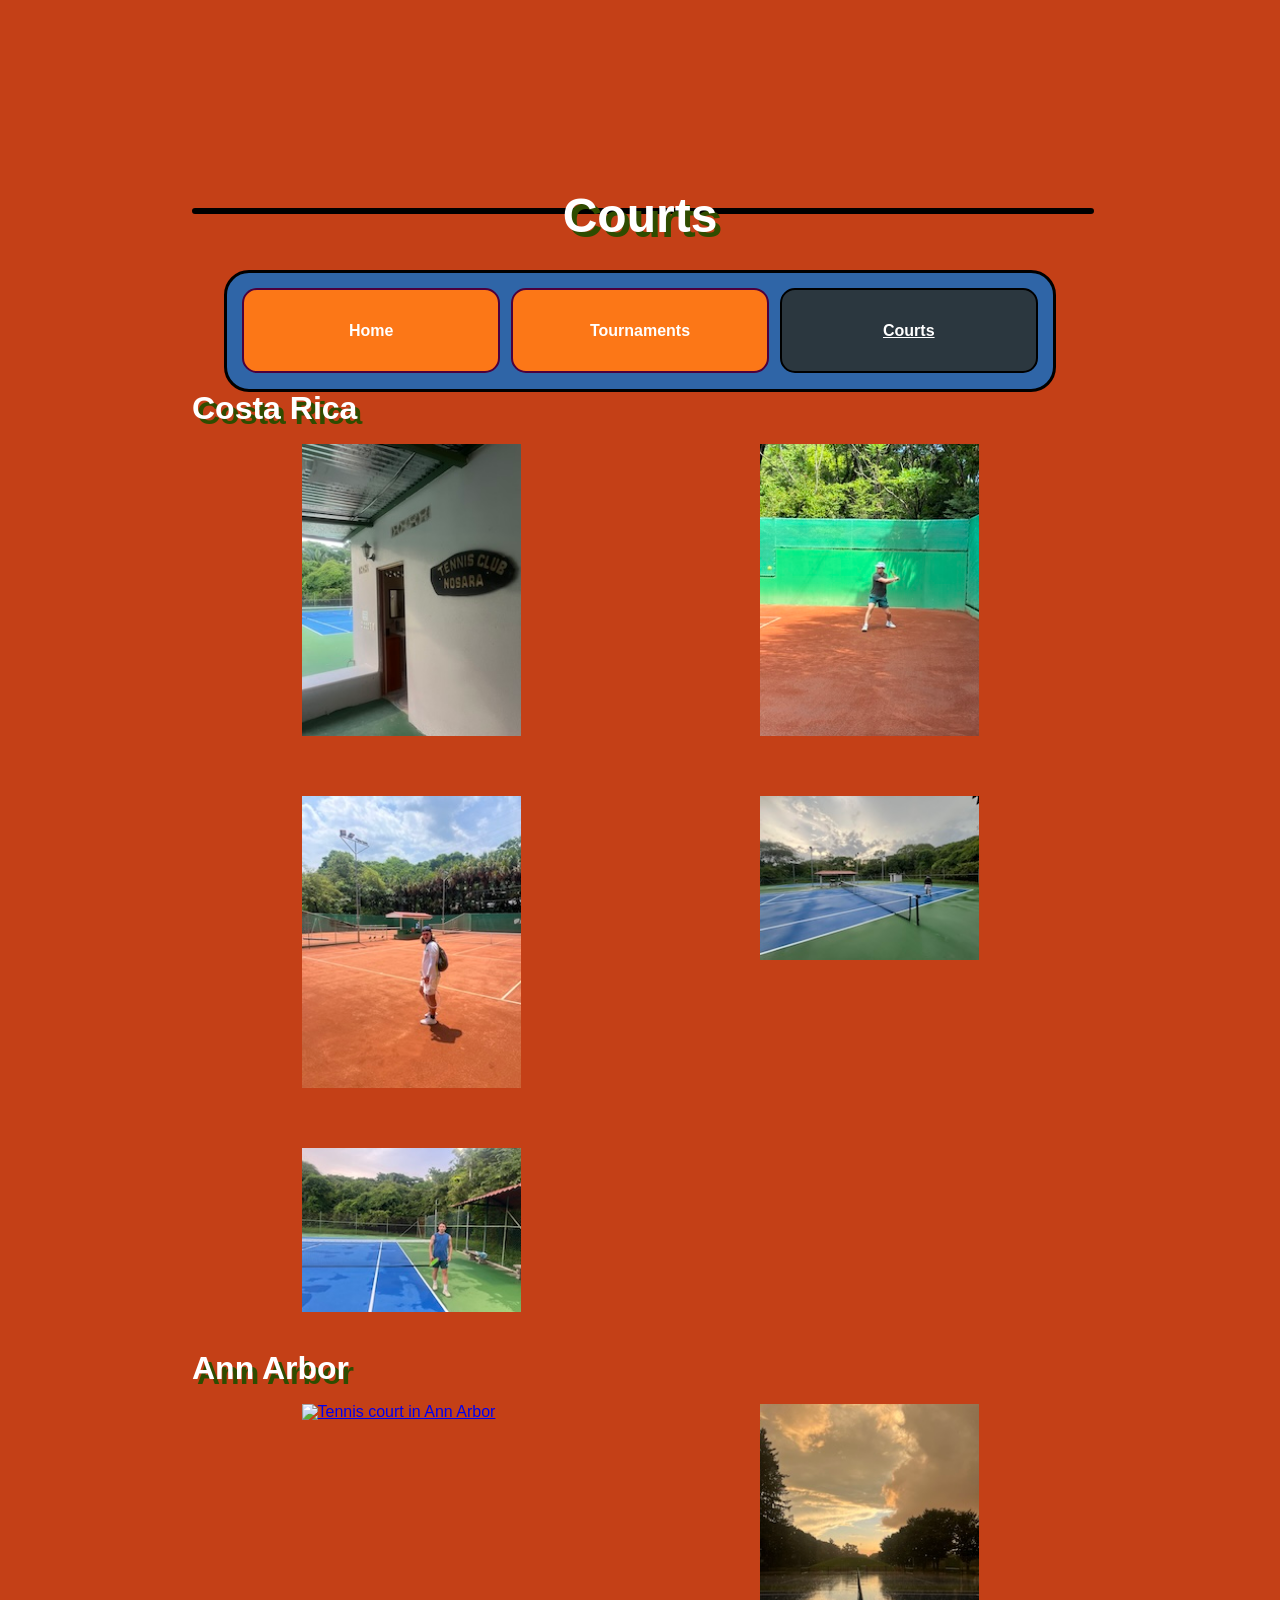
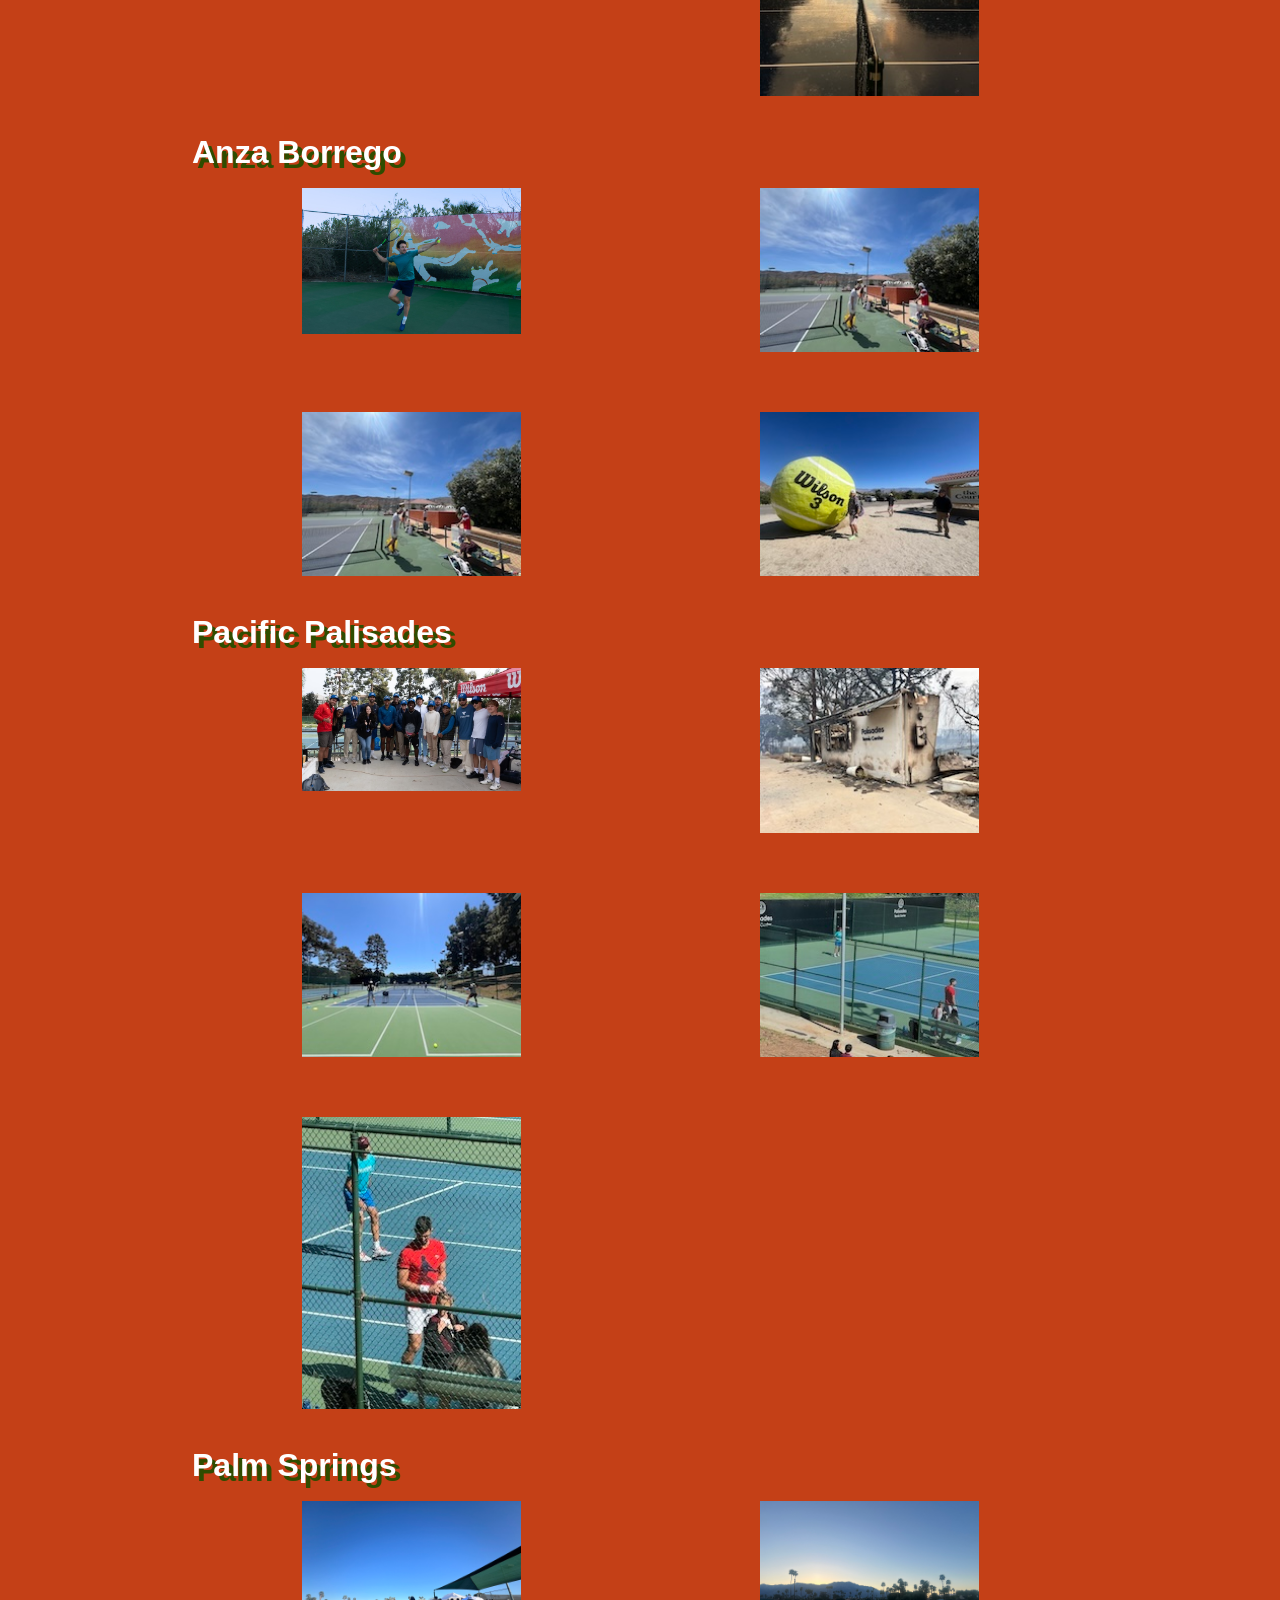
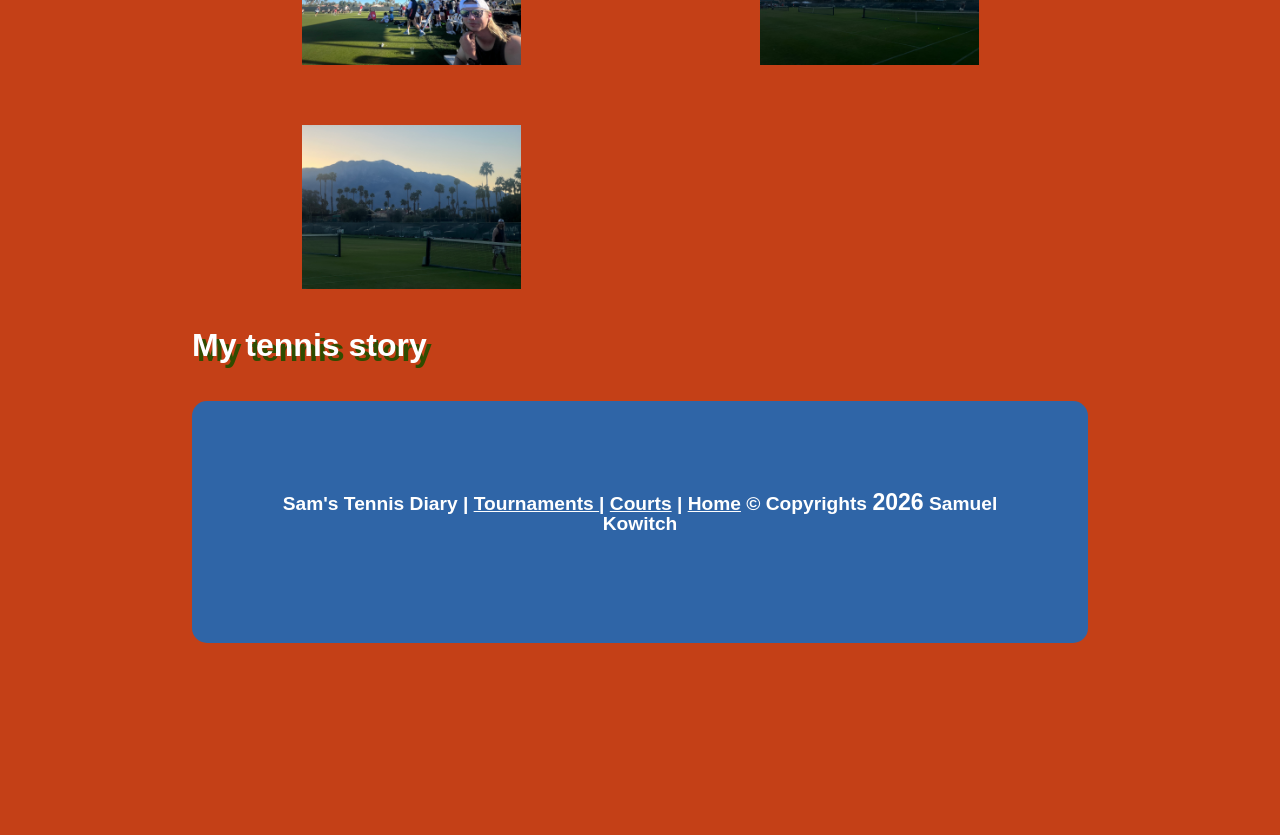
==== courts.html @ c1ef82a8 "Add files via upload" ====
<!DOCTYPE html>
<html lang="en">
<head>
    <meta charset="UTF-8">
    <meta name="viewport" content="width=device-width, initial-scale=1.0">
        <link rel="stylesheet" type="text/css" href="css/html5reset.css">
	<link rel="stylesheet" type="text/css" href="css/styles.css">
<link href="dist/css/lightbox.css" rel="stylesheet" />

    <title>Sam's Tennis Diary</title>
</head>
<body>
    <header>
    <div class="skip"><a href="#main">Skip to Main Content</a></div>
   
  <div class = "header_grid">
    <h1>Courts</h1>

  
  <img class="header_gif" data-stretch="false" data-src="https://images.squarespace-cdn.com/content/v1/692a21d79fd6b8144bcb189f/234c2a77-6567-4271-8ce1-90f4207d6da2/VFP7UQ43JNHTCFL3KNAZKV7DAHSVDDCM.gif" 
  data-image="https://images.squarespace-cdn.com/content/v1/692a21d79fd6b8144bcb189f/234c2a77-6567-4271-8ce1-90f4207d6da2/VFP7UQ43JNHTCFL3KNAZKV7DAHSVDDCM.gif" data-image-dimensions="310x54" data-image-focal-point="0.5,0.5" data-sqsp-image-block-image="" alt="" data-licensed-asset-preview="false" data-load="false" elementtiming="system-image-block" src="https://images.squarespace-cdn.com/content/v1/692a21d79fd6b8144bcb189f/234c2a77-6567-4271-8ce1-90f4207d6da2/VFP7UQ43JNHTCFL3KNAZKV7DAHSVDDCM.gif" >
</div>
        <nav>
            <ul class ="grid">
                <li><a href = "index.html">Home</a></li>
                <li ><a href = "tournaments.html">Tournaments</a></li>
                <li class="active"><a href = "courts.html">Courts</a></li>
            </ul>
        </nav>

    </header>
    <main class="container" id = "main">
    <section>
      <h2>Costa Rica</h2>
    </section>
    <div class="tournament_gallery">
<a href="media/Courts/Costa Rica/nosara tennis club.jpeg" data-lightbox="costa-rica" data-title="The Nosara Tennis Club — a gem in the jungle"><img src="media/Courts/Costa Rica/nosara tennis club.jpeg" alt="Nosara Tennis Club in Costa Rica"></a>
<a href="media/Courts/Costa Rica/clay_backhand.jpeg" data-lightbox="costa-rica" data-title="Ripping a backhand on the clay courts in Costa Rica"><img src="media/Courts/Costa Rica/clay_backhand.jpeg" alt="Player hitting a backhand on clay in Costa Rica"></a>
<a href="media/Courts/Costa Rica/clay _erik.jpeg" data-lightbox="costa-rica" data-title="Erik getting after it on the clay"><img src="media/Courts/Costa Rica/clay _erik.jpeg" alt="Erik playing tennis on clay in Costa Rica"></a>
<a href="media/Courts/Costa Rica/jungle_2.jpeg" data-lightbox="costa-rica" data-title="Tennis surrounded by jungle — doesn't get better than this"><img src="media/Courts/Costa Rica/jungle_2.jpeg" alt="Tennis court surrounded by jungle in Costa Rica"></a>
<a href="media/Courts/Costa Rica/jungle_tennis.jpeg" data-lightbox="costa-rica" data-title="Jungle tennis in full swing"><img src="media/Courts/Costa Rica/jungle_tennis.jpeg" alt="Tennis being played in the Costa Rican jungle"></a>
    </div>
    <section>
      <h2>Ann Arbor</h2>
    </section>
    <div class="tournament_gallery">
<a href="media/Courts/Ann Arbor/IMG_6196.jpeg" data-lightbox="ann-arbor" data-title="Out on the courts in Ann Arbor"><img src="media/Courts/Ann Arbor/IMG_6196.jpeg" alt="Tennis court in Ann Arbor"></a>
<a href="media/Courts/Ann Arbor/IMG_6057.jpeg" data-lightbox="ann-arbor" data-title="Another day on the Ann Arbor courts"><img src="media/Courts/Ann Arbor/IMG_6057.jpeg" alt="Tennis in Ann Arbor"></a>
    </div>
    <section>
      <h2>Anza Borrego</h2>
    </section>
    <div class="tournament_gallery">
<a href="media/Courts/Anza Borrego/The Courts.JPG" data-lightbox="anza-borrego" data-title="The courts at Anza Borrego — desert tennis at its finest"><img src="media/Courts/Anza Borrego/The Courts.JPG" alt="Tennis courts at Anza Borrego"></a>
<a href="media/Courts/Anza Borrego/day_1_hit.jpeg" data-lightbox="anza-borrego" data-title="Day 1 hit at Anza Borrego"><img src="media/Courts/Anza Borrego/day_1_hit.jpeg" alt="Player hitting tennis at Anza Borrego"></a>
<a href="media/Courts/Anza Borrego/hitting.jpeg" data-lightbox="anza-borrego" data-title="Getting some cuts in at Anza Borrego"><img src="media/Courts/Anza Borrego/hitting.jpeg" alt="Players hitting tennis at Anza Borrego"></a>
<a href="media/Courts/Anza Borrego/IMG_4808.jpeg" data-lightbox="anza-borrego" data-title="Taking in the desert scenery at Anza Borrego"><img src="media/Courts/Anza Borrego/IMG_4808.jpeg" alt="Tennis at Anza Borrego desert"></a>
    </div>
    <section>
      <h2>Pacific Palisades</h2>
    </section>
    <div class="tournament_gallery">
<a href="media/Courts/Palisades/DSC02171.jpeg" data-lightbox="palisades" data-title="The Palisades courts — a local favorite"><img src="media/Courts/Palisades/DSC02171.jpeg" alt="Tennis courts at Pacific Palisades"></a>
<a href="media/Courts/Palisades/IMG_1606.jpeg" data-lightbox="palisades" data-title="A beautiful day out at the Palisades"><img src="media/Courts/Palisades/IMG_1606.jpeg" alt="Tennis at Pacific Palisades"></a>
<a href="media/Courts/Palisades/pali_pickle.jpeg" data-lightbox="palisades" data-title="Pickleball at the Palisades — don't tell the tennis purists"><img src="media/Courts/Palisades/pali_pickle.jpeg" alt="Pickleball at Pacific Palisades"></a>
<a href="media/Courts/Palisades/Novak_practice.jpeg" data-lightbox="palisades" data-title="Novak drilling some balls in practice at the Palisades"><img src="media/Courts/Palisades/Novak_practice.jpeg" alt="Novak practicing tennis at Pacific Palisades"></a>
<a href="media/Courts/Palisades/coach_novak.jpeg" data-lightbox="palisades" data-title="Coach Novak putting us through our paces"><img src="media/Courts/Palisades/coach_novak.jpeg" alt="Coach Novak at Pacific Palisades tennis courts"></a>
    </div>
    <section>
      <h2>Palm Springs</h2>
    </section>
    <div class="tournament_gallery">
<a href="media/Courts/Palm Springs/erik_at_tourney.jpeg" data-lightbox="palm-springs" data-title="Erik competing at a tournament in Palm Springs"><img src="media/Courts/Palm Springs/erik_at_tourney.jpeg" alt="Erik at a tennis tournament in Palm Springs"></a>
<a href="media/Courts/Palm Springs/lvbl_At_dusk.jpeg" data-lightbox="palm-springs" data-title="LVBL courts at dusk — golden hour tennis"><img src="media/Courts/Palm Springs/lvbl_At_dusk.jpeg" alt="LVBL tennis courts at dusk in Palm Springs"></a>
<a href="media/Courts/Palm Springs/at_dusk_2.jpeg" data-lightbox="palm-springs" data-title="Another gorgeous dusk shot at the Palm Springs courts"><img src="media/Courts/Palm Springs/at_dusk_2.jpeg" alt="Tennis courts at dusk in Palm Springs"></a>
    </div>
    <section>
      <h2 >My tennis story </h2>

      <!-- <ul class ="grid-why-resource">
        <li>        <img class="site-logo" src="Homepage/IMG_4631.jpeg" alt="Me and my best friend Grigor Dimitrov.">
 Stop searching endlessly—quickly access the resources you need for resumes, interviews, networking, mentorship, and more.</li>
        <li><span>Student-Focused Navigation:</span> Browse by topic or question. Key areas are highlighted so you can get moving right away.</li>
        <li><span>Guidance Backed by Experts:</span> All resources are recommended and reviewed by the UMSI Career Development Office, so you can trust the advice and materials you find here.</li>
        <li><span>Always Accessible:</span> Visit the site anytime, from any device. We’re committed to meeting the accessibility needs of all students.</li>
        <li><span>Support, UMSI Excellence:</span> We benchmark against top peer institutions and integrate UMSI’s unique support, showcasing our commitment to your success.</li>
      </ul>
    </section>
        <section>
      <h2>Start Here</h2>
      <div>
        <img src="images/UMSI_CampusFall_UMSIBackpack_02.jpg" alt="A student wears a UMSI backpack in fall on the drag.">
            <ul class ="grid">
            <li><a href="resume.html">Resumes</a></li>
            <li><a href="networking.html">Networking & Connections</a></li>
            <li><a href="resume.html">Career Exploration</a></li>
            <li><a href="portfolios.html">Talk to a Career Coach</a></li> 
        </ul> -->
       

      <!-- </div>
      <div>
        <h3>Most Popular Resources</h3>
        <ul class = "most-popular">
          <li><a href="https://docs.google.com/document/d/1_1GfDJyVGIgE82MZjVhuWT_aB_2Hcj1NN62FUCXoR_o/edit?tab=t.0" target="_blank">UMSI Resume Guide</a></li>
          <li><a href="https://umich.instructure.com/courses/137916/pages/attend-an-event" target="_blank">Attend a Career Event</a></li>
          <li><a href="https://docs.google.com/document/d/18HMt79BU8ovGf9z7_P7No5tuwUS6qHNW5u0sgrepLtE/edit?tab=t.0" target="_blank">Networking Tips</a></li>
          <li><a href="https://docs.google.com/presentation/d/15n-XqsFEntdbkZz89K-ohf7Or1NnCt5CQNDG-6fh2a0/edit?usp=sharing" target="_blank">Interview Preparation</a></li>
          <li><a href="https://si-umich.12twenty.com/Login" target="_blank">Career Link: UMSI’s Exclusive Career Portal</a></li>
        </ul>
      </div>
    </section>
    <section>
      <h2>Connect with the UMSI Career Development Office</h2>
      <p>
        The UMSI Career Development Office (CDO) offers personalized support through appointments, events, and resource guides. <a href="https://umich.instructure.com/courses/137916" target="_blank">Visit the CDO website</a> or <a href="https://www.si.umich.edu/about-umsi/getting-umsi" target="_blank">find us on campus</a> to learn more, schedule a coaching session, or just say hello.
      </p>
    </section> -->
       
        <!-- Content taken & modified from UMGPT with the prompt, "Write me a webpage of intro content to help meet the following requirements - this is for the home page": and then pasted in the client objectives & project requirements"
        UMGPT. (2025). UMGPT ( GPT-4.1 August 25th version) [Large language model]. -->
    </main>
    <footer>
        <p> Sam's Tennis Diary | <a href="tournaments.html">Tournaments </a> | <a href="courts.html">Courts</a> | <a href="index.html">Home</a> © Copyrights <span id="year"></span>  Samuel Kowitch </p>
        </footer>
        <!-- This code below for the dynamic footer was copie from codexworld: https://www.codexworld.com/how-to/get-current-year-to-display-dynamic-year-in-copyright-using-javascript/ -->
        <script>
document.getElementById("year").innerHTML = new Date().getFullYear();
</script>
<script src="dist/js/lightbox-plus-jquery.js"></script>
</body>
</html>
---- css/styles.css ----
@import url('https://fonts.googleapis.com/css2?family=Atkinson+Hyperlegible:ital,wght@0,400;0,700;1,400;1,700&display=swap');
/* links in the navigation are in the hover or focus state. Code taken from HW 3*/ */
nav a:hover, nav a:focus {border-style: dotted; border-width: 2px; border-color: #800000;}

/*Write selector/rule property to position the default position for the skip class element. Code taken from HW 3*/
.skip a {position: absolute; top: -1000px;}


/*Write selector/rule property to position the skip class element when it is in focus. Code taken from HW 3*/
.skip a:focus {position: absolute; top: 25px; border-style: dashed; border-width: 5px; border-color: #2F65A7; background-color: #FFCB05;}

.header_gif {
    width: 100%;
    height: auto;
    border-radius: 25px;
        grid-row: 1/2;
            grid-column: 1/-1;              


}
.header_grid {
    display: grid;
    grid-template-columns: 1fr;
    align-items: center;
    text-align: center;
}

/* Defining ul grid. Template borrowed from HW 3 */
.grid{

	  /*General Styline*/
      display: grid;
    grid-template-columns: repeat(1, 1fr);
	  background-color: #00700f;
	  padding: 10px;
	  width:90%;
	  height: auto;
	  text-align: center;
	  font-size: 1em;
	  border: 3px solid black;
	  border-radius: 25px;
	  margin: 0 auto;
      align-items: center;

}
body {
  font-family: "Unbounded", sans-serif;
  font-weight: 400;
  font-style: normal;
    background-color: #c44017;
    margin: 20%;
    padding: 10px;
    gap: 10%;
}

img{
    display: block;
    width: 80%;
  height: auto;
  margin: 0 auto;
  margin-bottom: 20px;
}
header img {
    width: 65%;
    height: auto;
    border: 3px solid black;
}
.grid li {
    /* display: block; */
    padding: 10%;
    border: 2px solid rgb(76, 0, 61);
    border-radius: 15px;
    background-color: #fc7717;
    margin: 2%;
        /* align-self: stretch; */
        display: flex;
    align-items: center;
    justify-content: center;
    height: 3vh;

    /* place-items: center; */

}
.grid li a {
    color: #ffffff;
    text-decoration: none;
    font-weight: bold;
    align-self: center;
}
.grid li a:hover {
        color: #024513;
    text-decoration: underline;
}
h3 {
    color: #ffffff;
    text-shadow: 2px 2px #2f4c00;
    font-size: 1.5em;
    margin-bottom: 15px;
}
h2 {
    color: #ffffff;
    text-shadow: 5px 5px #2f4c00;
    font-size: 2em;
    margin-bottom: 20px;
}
h1 {
    color: #ffffff;
    text-shadow: 5px 5px #2f4c00;
    font-size: 3em;
    margin-bottom: 30px;
    text-align: center;
    grid-row: 1/2;
    grid-column: 1/-1;
    z-index: 1;
}
.grid-why-resource {
    display: grid;
    grid-template-columns: auto auto auto;
    gap: 20px;
}
.grid-why-resource li{
    list-style: none;
    color: #00274C;
    font-size: 1.2em;
    margin-bottom: 20px;
    font-weight: bold;
}
.grid-why-resource li:nth-child(odd) {
    grid-column: 2/-1
}
.grid-why-resource li:nth-child(even) {
    grid-column: 1/span 2
}
.tournament_gallery {
    display: grid;
    grid-template-columns: repeat(2, 1fr);
    gap: 20px;
}

/* .most-popular {
 list-style: none;
    gap: 20px;
     color: #00274C;
    font-size: 1.2em;
    margin-bottom: 20px;
    line-height: 1.5; */
/* } */
/* .resume-faq{
    list-style: none;
    gap: 20px;
     color: #00274C;
    font-size: 1.2em;
    margin-bottom: 20px;
    line-height: 1.5;} */
/* .start-here-grid {
    display: grid;
    grid-template-columns: 1fr 1fr;
    gap: 20px;
    align-items: center;
} */
p {
    color: #ffffff;
    font-size: 1.2em;
    margin-bottom: 20px;
}
footer {
    text-align: center;
    padding: 10%;
    background-color: #2F65A7;
    color: #ffffff;
    margin-top: 40px;
        border-radius: 15px;

}
footer a, footer p {
    color: #ffffff;
    list-style: none;

    font-weight: bold;
}

.grid .active {
    background-color: #2b373f;
    color: #ffffff;
    border: 2px solid black;
    border-radius: 15px;
    text-decoration: underline;
 }

 span {
    color: #00274C;
    font-weight: bold;
    font-size: 1.2em;
}

#year {
    color: #ffffff;
    font-weight: bold;
    font-size: 1.2em;
}

@media screen and (min-width: 768px) {
    .grid{

	  /*General Styline*/
      display: grid;
    grid-template-columns: repeat(3, 1fr);
	  background-color: #2F65A7;
	  padding: 10px;
	  width:90%;
	  height: auto;
	  text-align: center;
	  font-size: 1em;
	  border: 3px solid black;
	  border-radius: 25px;
	  margin: 0 auto;
      align-items: center;

}
header img {
    width: 25%;
    height: auto;
    /* border: 3px solid black; */
}
img{
    display: block;
    width: 50%;
  height: auto;
  margin: 0 auto;
  margin-bottom: 40px;}
body {
  font-family: "Unbounded", sans-serif;
  font-weight: 400;
  font-style: normal;
    background-color: #c44017;
    margin: 5%;
    padding: 10%;
    gap: 10%;
}
/* .most-popular {
    display: grid;
    grid-template-columns: repeat(3
    , 1fr);
 list-style: none;
    gap: 20px;
     color: #00274C;
    font-size: 1.2em;
    margin-bottom: 20px;
    line-height: 1.5;

    } */
}
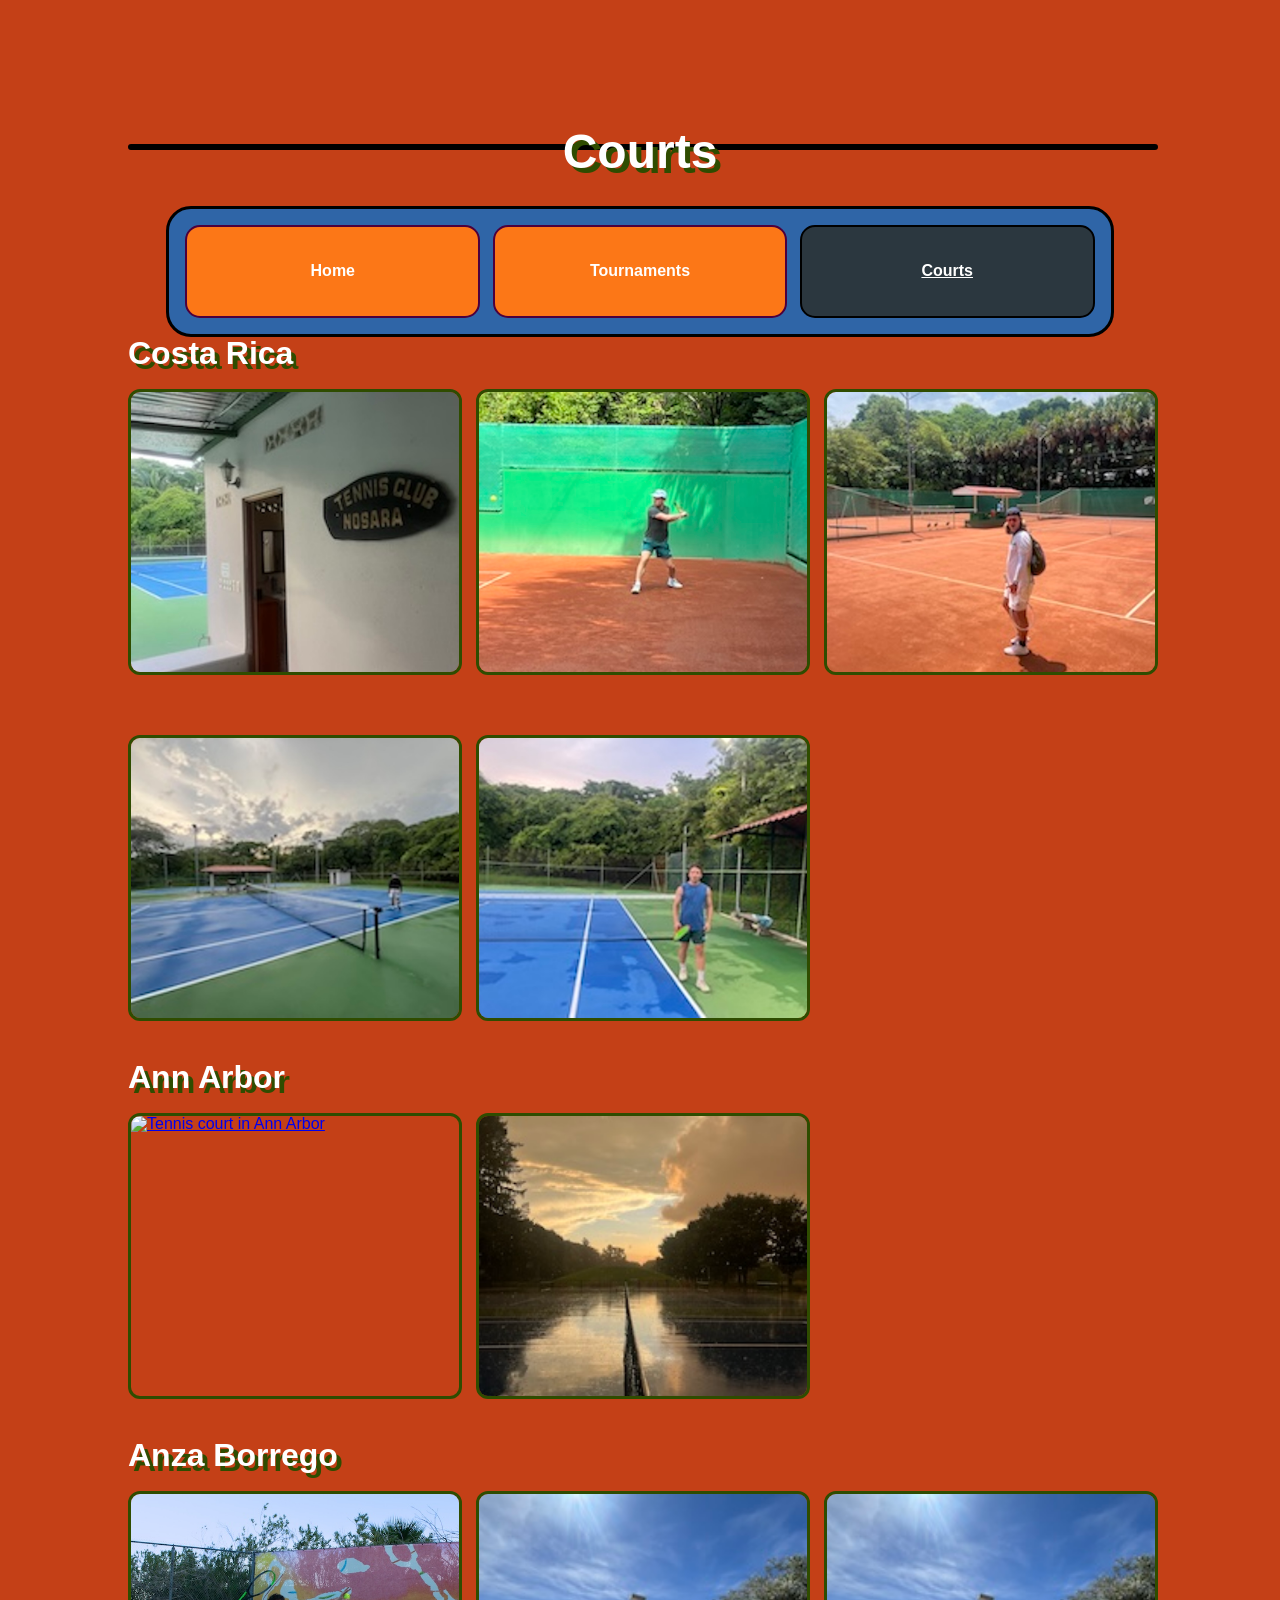
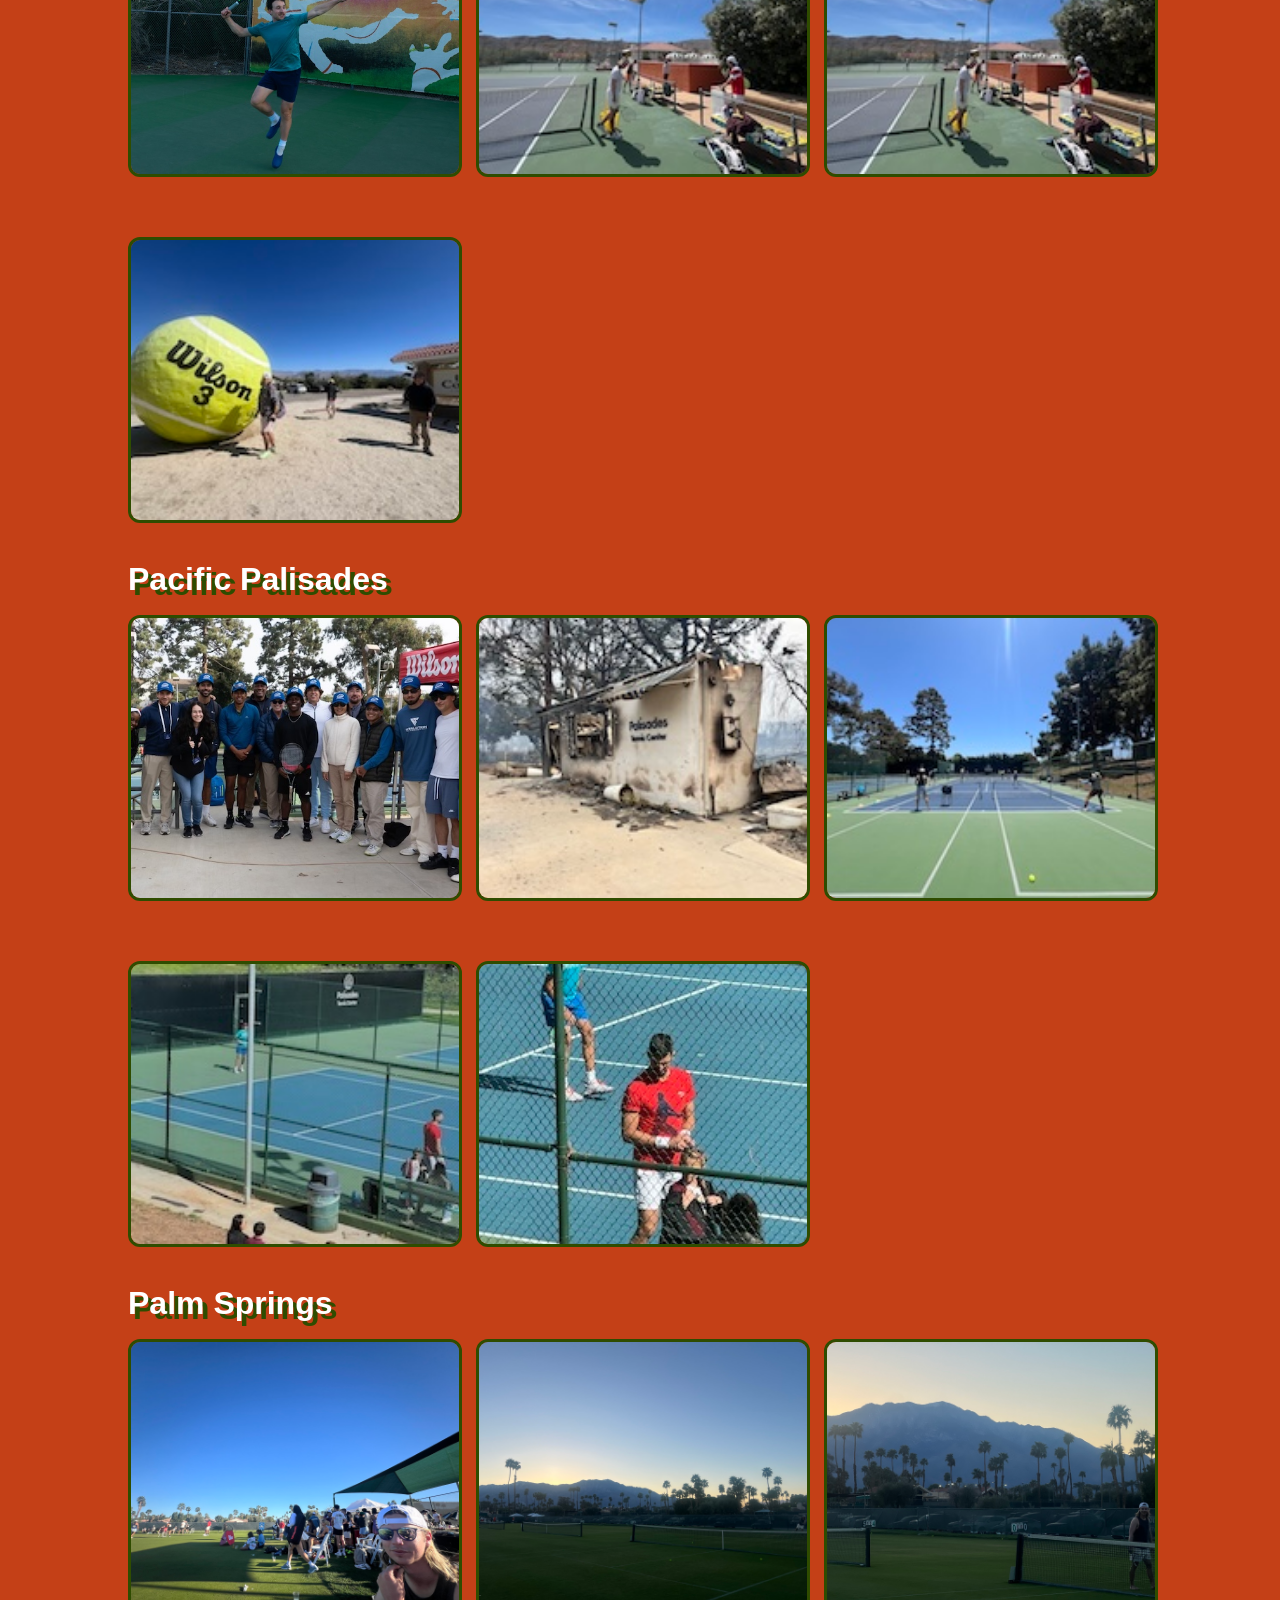
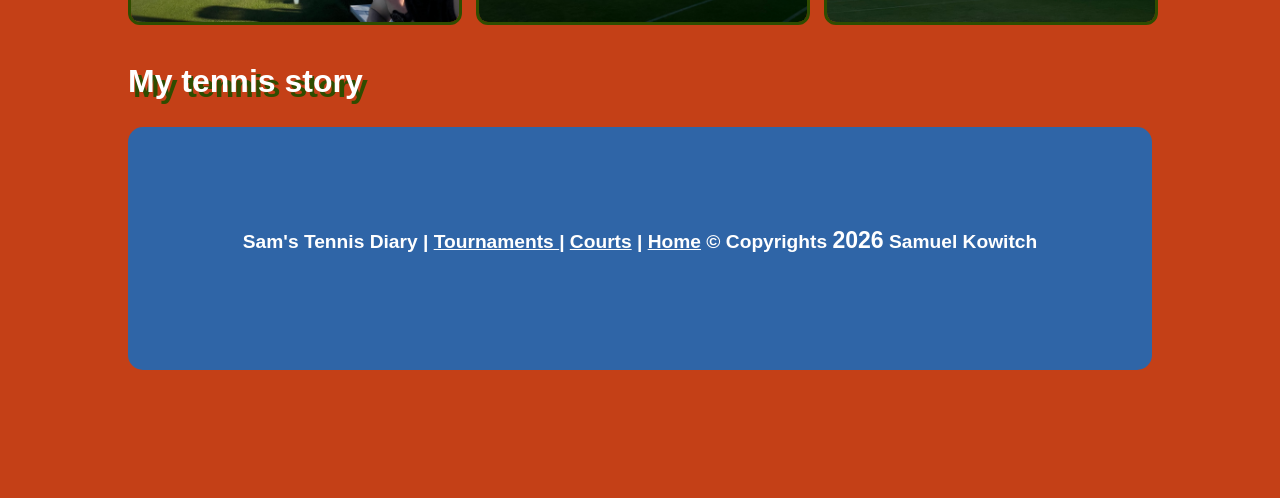
==== commit 6a20190d: "Add files via upload" ====
--- a/courts.html
+++ b/courts.html
@@ -128,5 +128,6 @@
 document.getElementById("year").innerHTML = new Date().getFullYear();
 </script>
 <script src="dist/js/lightbox-plus-jquery.js"></script>
+<script src="js/reduced-motion.js"></script>
 </body>
 </html>
--- a/css/styles.css
+++ b/css/styles.css
@@ -1,22 +1,74 @@
 @import url('https://fonts.googleapis.com/css2?family=Atkinson+Hyperlegible:ital,wght@0,400;0,700;1,400;1,700&display=swap');
-/* links in the navigation are in the hover or focus state. Code taken from HW 3*/ */
-nav a:hover, nav a:focus {border-style: dotted; border-width: 2px; border-color: #800000;}
-
-/*Write selector/rule property to position the default position for the skip class element. Code taken from HW 3*/
-.skip a {position: absolute; top: -1000px;}
-
-
-/*Write selector/rule property to position the skip class element when it is in focus. Code taken from HW 3*/
-.skip a:focus {position: absolute; top: 25px; border-style: dashed; border-width: 5px; border-color: #2F65A7; background-color: #FFCB05;}
+
+/* ── Skip link ── */
+/* Code taken from HW 3 */
+.skip a { position: absolute; top: -1000px; }
+.skip a:focus {
+    position: absolute;
+    top: 25px;
+    border-style: dashed;
+    border-width: 5px;
+    border-color: #2F65A7;
+    background-color: #FFCB05;
+}
+
+/* ── Base styles (smallest screens, < 402px) ── */
+body {
+    font-family: "Atkinson Hyperlegible", sans-serif;
+    font-weight: 400;
+    font-style: normal;
+    background-color: #c44017;
+    margin: 3%;
+    padding: 4%;
+}
+
+h1 {
+    color: #ffffff;
+    text-shadow: 3px 3px #2f4c00;
+    font-size: 2em;
+    margin-bottom: 20px;
+    text-align: center;
+    grid-row: 1/2;
+    grid-column: 1/-1;
+    z-index: 1;
+}
+h2 {
+    color: #ffffff;
+    text-shadow: 3px 3px #2f4c00;
+    font-size: 1.4em;
+    margin-bottom: 15px;
+}
+h3 {
+    color: #ffffff;
+    text-shadow: 2px 2px #2f4c00;
+    font-size: 1.1em;
+    margin-bottom: 12px;
+}
+p {
+    color: #ffffff;
+    font-size: 1em;
+    margin-bottom: 15px;
+}
+
+img {
+    display: block;
+    width: 95%;
+    height: auto;
+    margin: 0 auto;
+    margin-bottom: 15px;
+}
+header img {
+    width: 85%;
+    height: auto;
+    border: 3px solid black;
+}
 
 .header_gif {
     width: 100%;
     height: auto;
     border-radius: 25px;
-        grid-row: 1/2;
-            grid-column: 1/-1;              
-
-
+    grid-row: 1/2;
+    grid-column: 1/-1;
 }
 .header_grid {
     display: grid;
@@ -25,61 +77,31 @@
     text-align: center;
 }
 
-/* Defining ul grid. Template borrowed from HW 3 */
-.grid{
-
-	  /*General Styline*/
-      display: grid;
+/* Nav */
+.grid {
+    display: grid;
     grid-template-columns: repeat(1, 1fr);
-	  background-color: #00700f;
-	  padding: 10px;
-	  width:90%;
-	  height: auto;
-	  text-align: center;
-	  font-size: 1em;
-	  border: 3px solid black;
-	  border-radius: 25px;
-	  margin: 0 auto;
-      align-items: center;
-
-}
-body {
-  font-family: "Unbounded", sans-serif;
-  font-weight: 400;
-  font-style: normal;
-    background-color: #c44017;
-    margin: 20%;
+    background-color: #00700f;
     padding: 10px;
-    gap: 10%;
-}
-
-img{
-    display: block;
-    width: 80%;
-  height: auto;
-  margin: 0 auto;
-  margin-bottom: 20px;
-}
-header img {
-    width: 65%;
-    height: auto;
+    width: 100%;
+    height: auto;
+    text-align: center;
+    font-size: 0.9em;
     border: 3px solid black;
+    border-radius: 25px;
+    margin: 0 auto;
+    align-items: center;
 }
 .grid li {
-    /* display: block; */
-    padding: 10%;
+    padding: 5%;
     border: 2px solid rgb(76, 0, 61);
     border-radius: 15px;
     background-color: #fc7717;
     margin: 2%;
-        /* align-self: stretch; */
-        display: flex;
+    display: flex;
     align-items: center;
     justify-content: center;
-    height: 3vh;
-
-    /* place-items: center; */
-
+    height: auto;
 }
 .grid li a {
     color: #ffffff;
@@ -87,166 +109,133 @@
     font-weight: bold;
     align-self: center;
 }
-.grid li a:hover {
-        color: #024513;
-    text-decoration: underline;
-}
-h3 {
-    color: #ffffff;
-    text-shadow: 2px 2px #2f4c00;
-    font-size: 1.5em;
-    margin-bottom: 15px;
-}
-h2 {
-    color: #ffffff;
-    text-shadow: 5px 5px #2f4c00;
-    font-size: 2em;
-    margin-bottom: 20px;
-}
-h1 {
-    color: #ffffff;
-    text-shadow: 5px 5px #2f4c00;
-    font-size: 3em;
-    margin-bottom: 30px;
-    text-align: center;
-    grid-row: 1/2;
-    grid-column: 1/-1;
-    z-index: 1;
-}
-.grid-why-resource {
-    display: grid;
-    grid-template-columns: auto auto auto;
-    gap: 20px;
-}
-.grid-why-resource li{
-    list-style: none;
-    color: #00274C;
-    font-size: 1.2em;
-    margin-bottom: 20px;
-    font-weight: bold;
-}
-.grid-why-resource li:nth-child(odd) {
-    grid-column: 2/-1
-}
-.grid-why-resource li:nth-child(even) {
-    grid-column: 1/span 2
-}
-.tournament_gallery {
-    display: grid;
-    grid-template-columns: repeat(2, 1fr);
-    gap: 20px;
-}
-
-/* .most-popular {
- list-style: none;
-    gap: 20px;
-     color: #00274C;
-    font-size: 1.2em;
-    margin-bottom: 20px;
-    line-height: 1.5; */
-/* } */
-/* .resume-faq{
-    list-style: none;
-    gap: 20px;
-     color: #00274C;
-    font-size: 1.2em;
-    margin-bottom: 20px;
-    line-height: 1.5;} */
-/* .start-here-grid {
-    display: grid;
-    grid-template-columns: 1fr 1fr;
-    gap: 20px;
-    align-items: center;
-} */
-p {
-    color: #ffffff;
-    font-size: 1.2em;
-    margin-bottom: 20px;
-}
-footer {
-    text-align: center;
-    padding: 10%;
-    background-color: #2F65A7;
-    color: #ffffff;
-    margin-top: 40px;
-        border-radius: 15px;
-
-}
-footer a, footer p {
-    color: #ffffff;
-    list-style: none;
-
-    font-weight: bold;
-}
-
+.grid li a:hover { color: #024513; text-decoration: underline; }
+nav a:hover, nav a:focus { border-style: dotted; border-width: 2px; border-color: #800000; }
 .grid .active {
     background-color: #2b373f;
     color: #ffffff;
     border: 2px solid black;
     border-radius: 15px;
     text-decoration: underline;
- }
-
- span {
-    color: #00274C;
+}
+
+/* Gallery */
+.tournament_gallery {
+    display: grid;
+    grid-template-columns: 1fr;
+    gap: 12px;
+}
+.tournament_gallery a img {
+    width: 100%;
+    height: 200px;
+    object-fit: cover;
+    border-radius: 12px;
+    border: 3px solid #2f4c00;
+    transition: transform 0.2s ease, box-shadow 0.2s ease, border-color 0.2s ease;
+}
+.tournament_gallery a img:hover {
+    transform: scale(1.04);
+    box-shadow: 0 8px 20px rgba(0, 0, 0, 0.4);
+    border-color: #ffffff;
+}
+
+/* Lightbox grow animation */
+@keyframes lb-grow {
+    from { transform: scale(0.6); opacity: 0; }
+    to   { transform: scale(1);   opacity: 1; }
+}
+.lb-image { animation: lb-grow 0.25s ease-out; }
+
+/* Footer */
+footer {
+    text-align: center;
+    padding: 6%;
+    background-color: #2F65A7;
+    color: #ffffff;
+    margin-top: 30px;
+    border-radius: 15px;
+    font-size: 0.85em;
+}
+footer a, footer p {
+    color: #ffffff;
+    list-style: none;
     font-weight: bold;
-    font-size: 1.2em;
-}
-
-#year {
-    color: #ffffff;
-    font-weight: bold;
-    font-size: 1.2em;
-}
-
+}
+
+span { color: #00274C; font-weight: bold; font-size: 1.2em; }
+#year { color: #ffffff; font-weight: bold; font-size: 1.2em; }
+
+/* GIF reduced-motion fallback */
+.gif-hidden { display: none; }
+
+@media (prefers-reduced-motion: reduce) {
+    *, *::before, *::after {
+        animation-duration: 0.001ms !important;
+        animation-iteration-count: 1 !important;
+        transition-duration: 0.001ms !important;
+    }
+}
+
+/* ── 402px and up ── */
+@media screen and (min-width: 402px) {
+    body {
+        margin: 20%;
+        padding: 10px;
+    }
+    h1 {
+        font-size: 3em;
+        margin-bottom: 30px;
+        text-shadow: 5px 5px #2f4c00;
+    }
+    h2 {
+        font-size: 2em;
+        margin-bottom: 20px;
+        text-shadow: 5px 5px #2f4c00;
+    }
+    h3 {
+        font-size: 1.5em;
+        margin-bottom: 15px;
+    }
+    p { font-size: 1.2em; }
+    img {
+        width: 80%;
+        margin-bottom: 20px;
+    }
+    header img { width: 65%; }
+    .grid {
+        width: 90%;
+        font-size: 1em;
+    }
+    .grid li {
+        padding: 10%;
+        height: 3vh;
+    }
+    .tournament_gallery {
+        grid-template-columns: repeat(2, 1fr);
+        gap: 20px;
+    }
+    .tournament_gallery a img { height: 280px; }
+    footer { padding: 10%; font-size: 1em; }
+}
+
+/* ── 768px and up ── */
 @media screen and (min-width: 768px) {
-    .grid{
-
-	  /*General Styline*/
-      display: grid;
-    grid-template-columns: repeat(3, 1fr);
-	  background-color: #2F65A7;
-	  padding: 10px;
-	  width:90%;
-	  height: auto;
-	  text-align: center;
-	  font-size: 1em;
-	  border: 3px solid black;
-	  border-radius: 25px;
-	  margin: 0 auto;
-      align-items: center;
-
-}
-header img {
-    width: 25%;
-    height: auto;
-    /* border: 3px solid black; */
-}
-img{
-    display: block;
-    width: 50%;
-  height: auto;
-  margin: 0 auto;
-  margin-bottom: 40px;}
-body {
-  font-family: "Unbounded", sans-serif;
-  font-weight: 400;
-  font-style: normal;
-    background-color: #c44017;
-    margin: 5%;
-    padding: 10%;
-    gap: 10%;
-}
-/* .most-popular {
-    display: grid;
-    grid-template-columns: repeat(3
-    , 1fr);
- list-style: none;
-    gap: 20px;
-     color: #00274C;
-    font-size: 1.2em;
-    margin-bottom: 20px;
-    line-height: 1.5;
-
-    } */
-}+    body {
+        margin: 5%;
+        padding: 5%;
+    }
+    .grid {
+        grid-template-columns: repeat(3, 1fr);
+        background-color: #2F65A7;
+    }
+    header img { width: 25%; }
+    img {
+        width: 50%;
+        margin-bottom: 40px;
+    }
+    .tournament_gallery { grid-template-columns: repeat(3, 1fr); }
+    .tournament_gallery a img {
+        width: 100%;
+        height: 280px;
+    }
+}
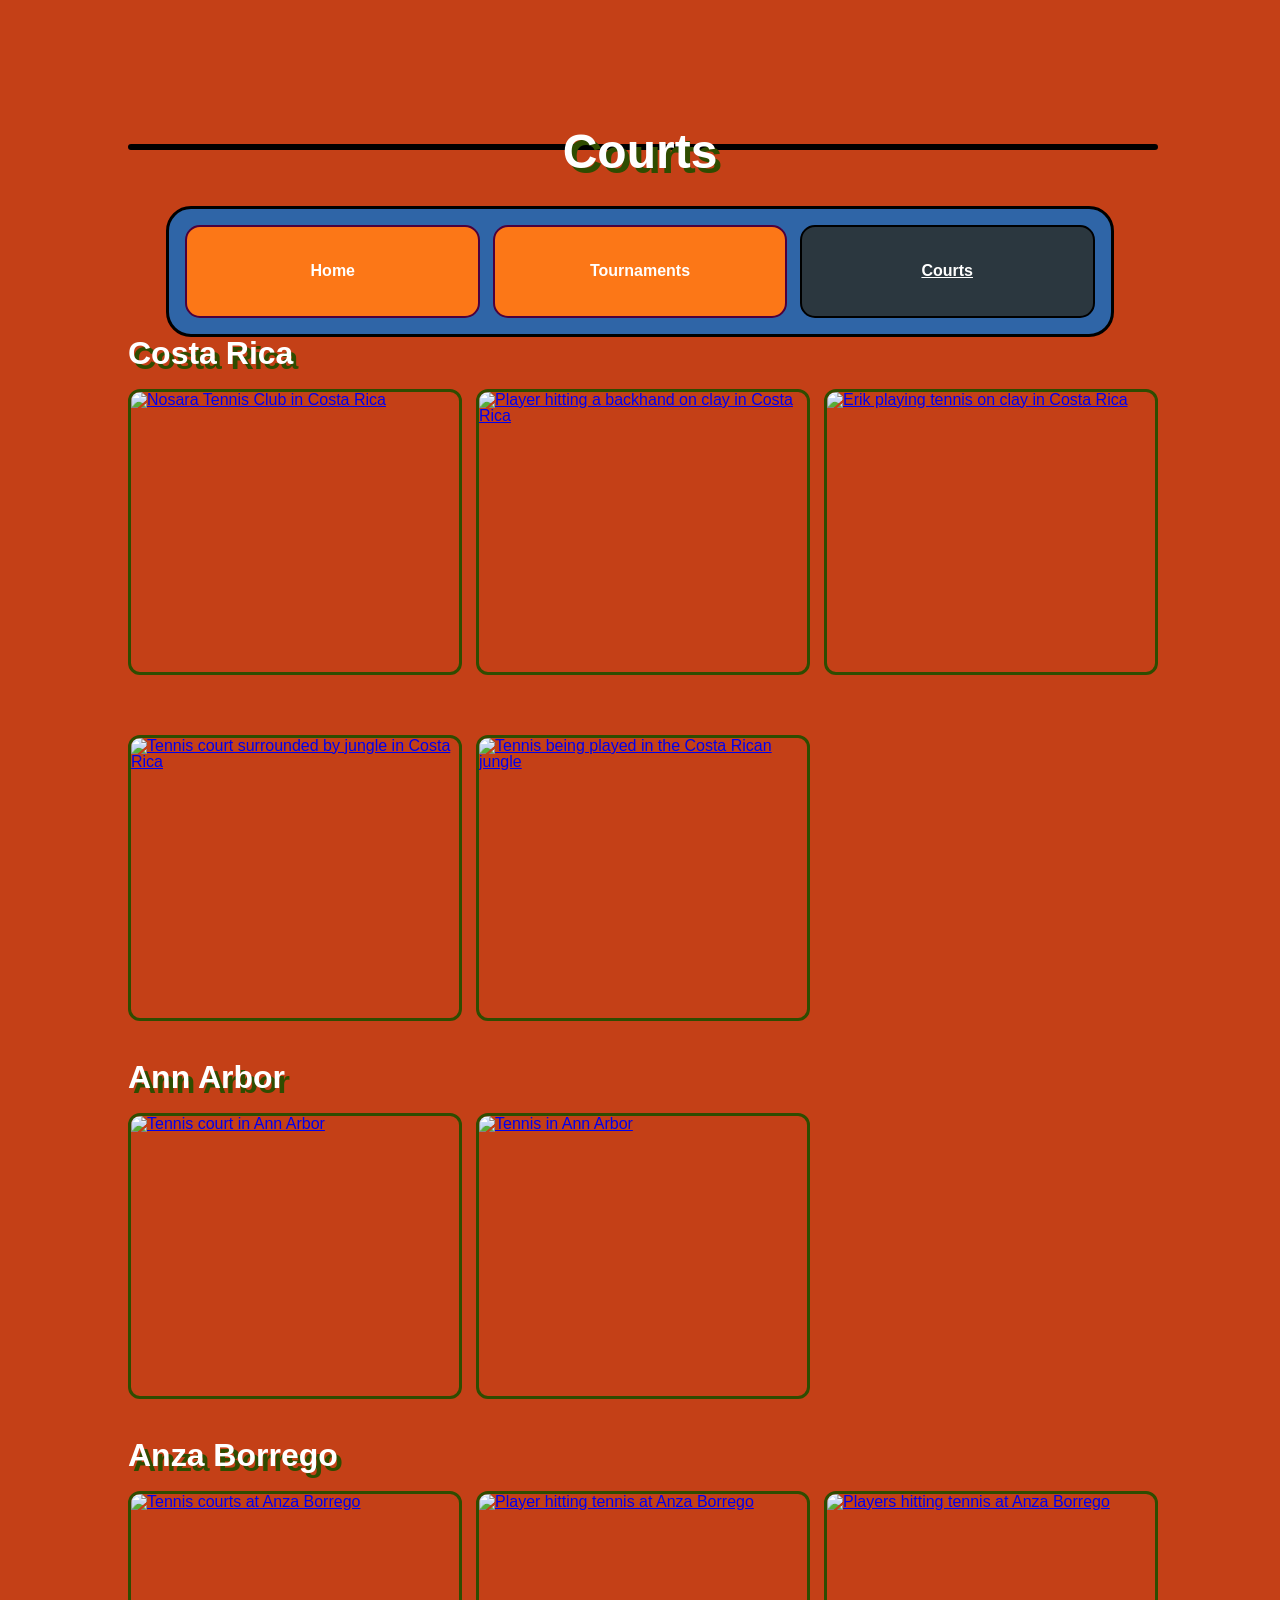
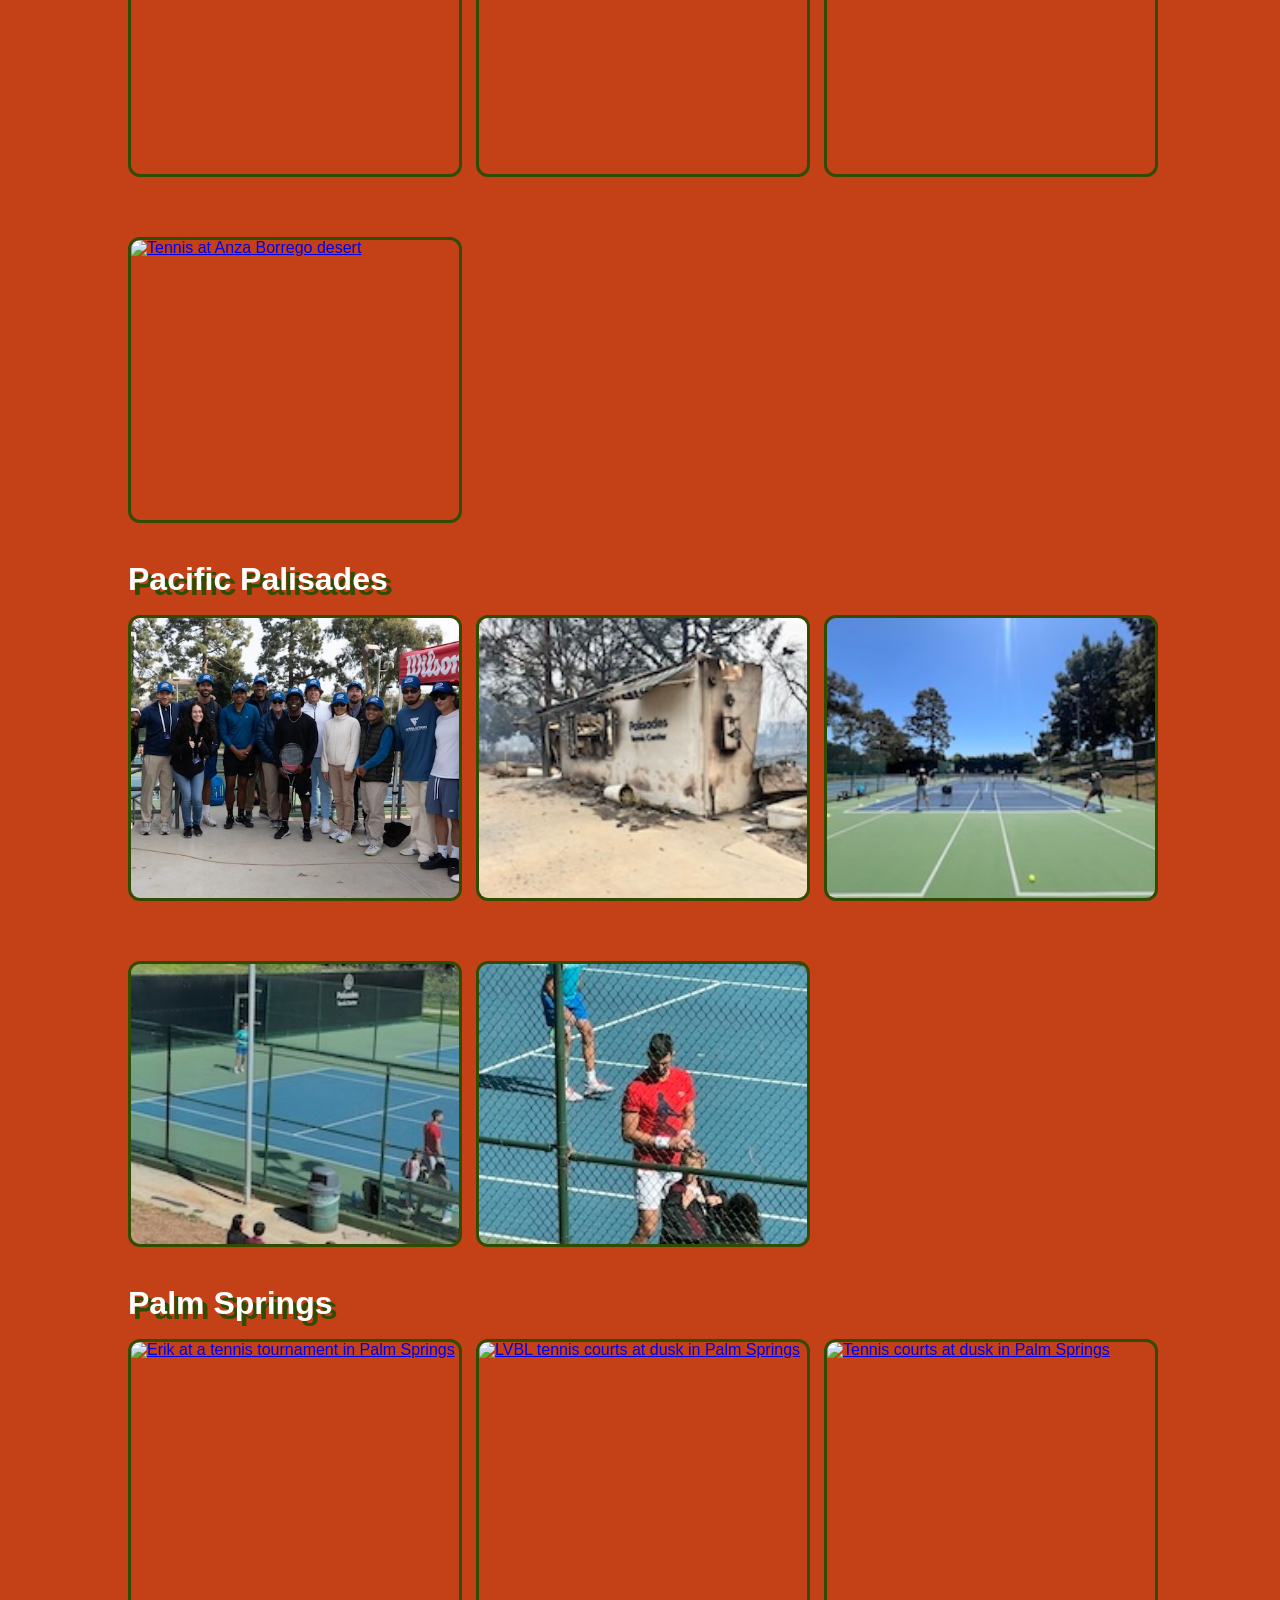
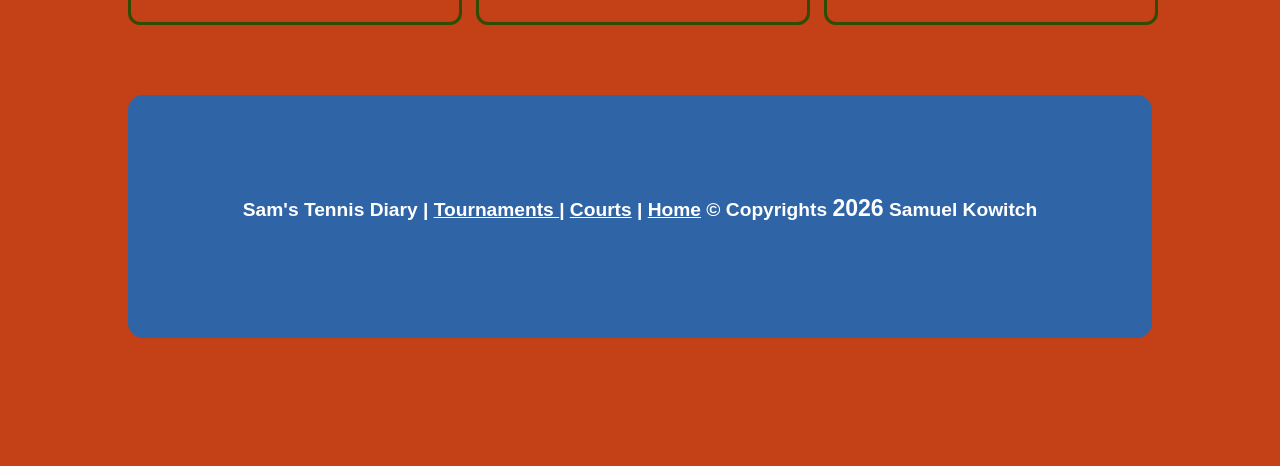
==== commit 0720c6d0: "Add files via upload" ====
--- a/courts.html
+++ b/courts.html
@@ -6,8 +6,10 @@
         <link rel="stylesheet" type="text/css" href="css/html5reset.css">
 	<link rel="stylesheet" type="text/css" href="css/styles.css">
 <link href="dist/css/lightbox.css" rel="stylesheet" />
+<link rel="icon" type="image/x-icon" href="favicon.ico">
 
-    <title>Sam's Tennis Diary</title>
+
+    <title>Sam's Tennis Diary | Courts</title>
 </head>
 <body>
     <header>
@@ -18,7 +20,7 @@
 
   
   <img class="header_gif" data-stretch="false" data-src="https://images.squarespace-cdn.com/content/v1/692a21d79fd6b8144bcb189f/234c2a77-6567-4271-8ce1-90f4207d6da2/VFP7UQ43JNHTCFL3KNAZKV7DAHSVDDCM.gif" 
-  data-image="https://images.squarespace-cdn.com/content/v1/692a21d79fd6b8144bcb189f/234c2a77-6567-4271-8ce1-90f4207d6da2/VFP7UQ43JNHTCFL3KNAZKV7DAHSVDDCM.gif" data-image-dimensions="310x54" data-image-focal-point="0.5,0.5" data-sqsp-image-block-image="" alt="" data-licensed-asset-preview="false" data-load="false" elementtiming="system-image-block" src="https://images.squarespace-cdn.com/content/v1/692a21d79fd6b8144bcb189f/234c2a77-6567-4271-8ce1-90f4207d6da2/VFP7UQ43JNHTCFL3KNAZKV7DAHSVDDCM.gif" >
+  data-image="https://images.squarespace-cdn.com/content/v1/692a21d79fd6b8144bcb189f/234c2a77-6567-4271-8ce1-90f4207d6da2/VFP7UQ43JNHTCFL3KNAZKV7DAHSVDDCM.gif" data-image-dimensions="310x54" data-image-focal-point="0.5,0.5" data-sqsp-image-block-image="" alt="" data-licensed-asset-preview="false" data-load="false" src="https://images.squarespace-cdn.com/content/v1/692a21d79fd6b8144bcb189f/234c2a77-6567-4271-8ce1-90f4207d6da2/VFP7UQ43JNHTCFL3KNAZKV7DAHSVDDCM.gif" >
 </div>
         <nav>
             <ul class ="grid">
@@ -34,27 +36,27 @@
       <h2>Costa Rica</h2>
     </section>
     <div class="tournament_gallery">
-<a href="media/Courts/Costa Rica/nosara tennis club.jpeg" data-lightbox="costa-rica" data-title="The Nosara Tennis Club — a gem in the jungle"><img src="media/Courts/Costa Rica/nosara tennis club.jpeg" alt="Nosara Tennis Club in Costa Rica"></a>
-<a href="media/Courts/Costa Rica/clay_backhand.jpeg" data-lightbox="costa-rica" data-title="Ripping a backhand on the clay courts in Costa Rica"><img src="media/Courts/Costa Rica/clay_backhand.jpeg" alt="Player hitting a backhand on clay in Costa Rica"></a>
-<a href="media/Courts/Costa Rica/clay _erik.jpeg" data-lightbox="costa-rica" data-title="Erik getting after it on the clay"><img src="media/Courts/Costa Rica/clay _erik.jpeg" alt="Erik playing tennis on clay in Costa Rica"></a>
-<a href="media/Courts/Costa Rica/jungle_2.jpeg" data-lightbox="costa-rica" data-title="Tennis surrounded by jungle — doesn't get better than this"><img src="media/Courts/Costa Rica/jungle_2.jpeg" alt="Tennis court surrounded by jungle in Costa Rica"></a>
-<a href="media/Courts/Costa Rica/jungle_tennis.jpeg" data-lightbox="costa-rica" data-title="Jungle tennis in full swing"><img src="media/Courts/Costa Rica/jungle_tennis.jpeg" alt="Tennis being played in the Costa Rican jungle"></a>
+<a href="media/Courts/Costa_Rica/nosara tennis club.jpeg" data-lightbox="costa-rica" data-title="The Nosara Tennis Club — a gem in the jungle"><img src="media/Courts/Costa_Rica/nosara tennis club.jpeg" alt="Nosara Tennis Club in Costa Rica"></a>
+<a href="media/Courts/Costa_Rica/clay_backhand.jpeg" data-lightbox="costa-rica" data-title="Ripping a backhand on the clay courts in Costa Rica"><img src="media/Courts/Costa_Rica/clay_backhand.jpeg" alt="Player hitting a backhand on clay in Costa Rica"></a>
+<a href="media/Courts/Costa_Rica/clay _erik.jpeg" data-lightbox="costa-rica" data-title="Erik getting after it on the clay"><img src="media/Courts/Costa_Rica/clay _erik.jpeg" alt="Erik playing tennis on clay in Costa Rica"></a>
+<a href="media/Courts/Costa_Rica/jungle_2.jpeg" data-lightbox="costa-rica" data-title="Tennis surrounded by jungle — doesn't get better than this"><img src="media/Courts/Costa_Rica/jungle_2.jpeg" alt="Tennis court surrounded by jungle in Costa Rica"></a>
+<a href="media/Courts/Costa_Rica/jungle_tennis.jpeg" data-lightbox="costa-rica" data-title="Jungle tennis in full swing"><img src="media/Courts/Costa_Rica/jungle_tennis.jpeg" alt="Tennis being played in the Costa Rican jungle"></a>
     </div>
     <section>
       <h2>Ann Arbor</h2>
     </section>
     <div class="tournament_gallery">
-<a href="media/Courts/Ann Arbor/IMG_6196.jpeg" data-lightbox="ann-arbor" data-title="Out on the courts in Ann Arbor"><img src="media/Courts/Ann Arbor/IMG_6196.jpeg" alt="Tennis court in Ann Arbor"></a>
-<a href="media/Courts/Ann Arbor/IMG_6057.jpeg" data-lightbox="ann-arbor" data-title="Another day on the Ann Arbor courts"><img src="media/Courts/Ann Arbor/IMG_6057.jpeg" alt="Tennis in Ann Arbor"></a>
+<a href="media/Courts/Ann_Arbor/IMG_6196.jpeg" data-lightbox="ann-arbor" data-title="Out on the courts in Ann Arbor"><img src="media/Courts/Ann_Arbor/IMG_6196.jpeg" alt="Tennis court in Ann Arbor"></a>
+<a href="media/Courts/Ann_Arbor/IMG_6057.jpeg" data-lightbox="ann-arbor" data-title="Another day on the Ann Arbor courts"><img src="media/Courts/Ann_Arbor/IMG_6057.jpeg" alt="Tennis in Ann Arbor"></a>
     </div>
     <section>
       <h2>Anza Borrego</h2>
     </section>
     <div class="tournament_gallery">
-<a href="media/Courts/Anza Borrego/The Courts.JPG" data-lightbox="anza-borrego" data-title="The courts at Anza Borrego — desert tennis at its finest"><img src="media/Courts/Anza Borrego/The Courts.JPG" alt="Tennis courts at Anza Borrego"></a>
-<a href="media/Courts/Anza Borrego/day_1_hit.jpeg" data-lightbox="anza-borrego" data-title="Day 1 hit at Anza Borrego"><img src="media/Courts/Anza Borrego/day_1_hit.jpeg" alt="Player hitting tennis at Anza Borrego"></a>
-<a href="media/Courts/Anza Borrego/hitting.jpeg" data-lightbox="anza-borrego" data-title="Getting some cuts in at Anza Borrego"><img src="media/Courts/Anza Borrego/hitting.jpeg" alt="Players hitting tennis at Anza Borrego"></a>
-<a href="media/Courts/Anza Borrego/IMG_4808.jpeg" data-lightbox="anza-borrego" data-title="Taking in the desert scenery at Anza Borrego"><img src="media/Courts/Anza Borrego/IMG_4808.jpeg" alt="Tennis at Anza Borrego desert"></a>
+<a href="media/Courts/Anza_Borrego/The Courts.JPG" data-lightbox="anza-borrego" data-title="The courts at Anza Borrego — desert tennis at its finest"><img src="media/Courts/Anza_Borrego/The Courts.JPG" alt="Tennis courts at Anza Borrego"></a>
+<a href="media/Courts/Anza_Borrego/day_1_hit.jpeg" data-lightbox="anza-borrego" data-title="Day 1 hit at Anza Borrego"><img src="media/Courts/Anza_Borrego/day_1_hit.jpeg" alt="Player hitting tennis at Anza Borrego"></a>
+<a href="media/Courts/Anza_Borrego/hitting.jpeg" data-lightbox="anza-borrego" data-title="Getting some cuts in at Anza Borrego"><img src="media/Courts/Anza_Borrego/hitting.jpeg" alt="Players hitting tennis at Anza Borrego"></a>
+<a href="media/Courts/Anza_Borrego/IMG_4808.jpeg" data-lightbox="anza-borrego" data-title="Taking in the desert scenery at Anza Borrego"><img src="media/Courts/Anza_Borrego/IMG_4808.jpeg" alt="Tennis at Anza Borrego desert"></a>
     </div>
     <section>
       <h2>Pacific Palisades</h2>
@@ -70,55 +72,10 @@
       <h2>Palm Springs</h2>
     </section>
     <div class="tournament_gallery">
-<a href="media/Courts/Palm Springs/erik_at_tourney.jpeg" data-lightbox="palm-springs" data-title="Erik competing at a tournament in Palm Springs"><img src="media/Courts/Palm Springs/erik_at_tourney.jpeg" alt="Erik at a tennis tournament in Palm Springs"></a>
-<a href="media/Courts/Palm Springs/lvbl_At_dusk.jpeg" data-lightbox="palm-springs" data-title="LVBL courts at dusk — golden hour tennis"><img src="media/Courts/Palm Springs/lvbl_At_dusk.jpeg" alt="LVBL tennis courts at dusk in Palm Springs"></a>
-<a href="media/Courts/Palm Springs/at_dusk_2.jpeg" data-lightbox="palm-springs" data-title="Another gorgeous dusk shot at the Palm Springs courts"><img src="media/Courts/Palm Springs/at_dusk_2.jpeg" alt="Tennis courts at dusk in Palm Springs"></a>
+<a href="media/Courts/Palm_Springs/erik_at_tourney.jpeg" data-lightbox="palm-springs" data-title="Erik competing at a tournament in Palm Springs"><img src="media/Courts/Palm_Springs/erik_at_tourney.jpeg" alt="Erik at a tennis tournament in Palm Springs"></a>
+<a href="media/Courts/Palm_Springs/lvbl_At_dusk.jpeg" data-lightbox="palm-springs" data-title="LVBL courts at dusk — golden hour tennis"><img src="media/Courts/Palm_Springs/lvbl_At_dusk.jpeg" alt="LVBL tennis courts at dusk in Palm Springs"></a>
+<a href="media/Courts/Palm_Springs/at_dusk_2.jpeg" data-lightbox="palm-springs" data-title="Another gorgeous dusk shot at the Palm Springs courts"><img src="media/Courts/Palm_Springs/at_dusk_2.jpeg" alt="Tennis courts at dusk in Palm Springs"></a>
     </div>
-    <section>
-      <h2 >My tennis story </h2>
-
-      <!-- <ul class ="grid-why-resource">
-        <li>        <img class="site-logo" src="Homepage/IMG_4631.jpeg" alt="Me and my best friend Grigor Dimitrov.">
- Stop searching endlessly—quickly access the resources you need for resumes, interviews, networking, mentorship, and more.</li>
-        <li><span>Student-Focused Navigation:</span> Browse by topic or question. Key areas are highlighted so you can get moving right away.</li>
-        <li><span>Guidance Backed by Experts:</span> All resources are recommended and reviewed by the UMSI Career Development Office, so you can trust the advice and materials you find here.</li>
-        <li><span>Always Accessible:</span> Visit the site anytime, from any device. We’re committed to meeting the accessibility needs of all students.</li>
-        <li><span>Support, UMSI Excellence:</span> We benchmark against top peer institutions and integrate UMSI’s unique support, showcasing our commitment to your success.</li>
-      </ul>
-    </section>
-        <section>
-      <h2>Start Here</h2>
-      <div>
-        <img src="images/UMSI_CampusFall_UMSIBackpack_02.jpg" alt="A student wears a UMSI backpack in fall on the drag.">
-            <ul class ="grid">
-            <li><a href="resume.html">Resumes</a></li>
-            <li><a href="networking.html">Networking & Connections</a></li>
-            <li><a href="resume.html">Career Exploration</a></li>
-            <li><a href="portfolios.html">Talk to a Career Coach</a></li> 
-        </ul> -->
-       
-
-      <!-- </div>
-      <div>
-        <h3>Most Popular Resources</h3>
-        <ul class = "most-popular">
-          <li><a href="https://docs.google.com/document/d/1_1GfDJyVGIgE82MZjVhuWT_aB_2Hcj1NN62FUCXoR_o/edit?tab=t.0" target="_blank">UMSI Resume Guide</a></li>
-          <li><a href="https://umich.instructure.com/courses/137916/pages/attend-an-event" target="_blank">Attend a Career Event</a></li>
-          <li><a href="https://docs.google.com/document/d/18HMt79BU8ovGf9z7_P7No5tuwUS6qHNW5u0sgrepLtE/edit?tab=t.0" target="_blank">Networking Tips</a></li>
-          <li><a href="https://docs.google.com/presentation/d/15n-XqsFEntdbkZz89K-ohf7Or1NnCt5CQNDG-6fh2a0/edit?usp=sharing" target="_blank">Interview Preparation</a></li>
-          <li><a href="https://si-umich.12twenty.com/Login" target="_blank">Career Link: UMSI’s Exclusive Career Portal</a></li>
-        </ul>
-      </div>
-    </section>
-    <section>
-      <h2>Connect with the UMSI Career Development Office</h2>
-      <p>
-        The UMSI Career Development Office (CDO) offers personalized support through appointments, events, and resource guides. <a href="https://umich.instructure.com/courses/137916" target="_blank">Visit the CDO website</a> or <a href="https://www.si.umich.edu/about-umsi/getting-umsi" target="_blank">find us on campus</a> to learn more, schedule a coaching session, or just say hello.
-      </p>
-    </section> -->
-       
-        <!-- Content taken & modified from UMGPT with the prompt, "Write me a webpage of intro content to help meet the following requirements - this is for the home page": and then pasted in the client objectives & project requirements"
-        UMGPT. (2025). UMGPT ( GPT-4.1 August 25th version) [Large language model]. -->
     </main>
     <footer>
         <p> Sam's Tennis Diary | <a href="tournaments.html">Tournaments </a> | <a href="courts.html">Courts</a> | <a href="index.html">Home</a> © Copyrights <span id="year"></span>  Samuel Kowitch </p>
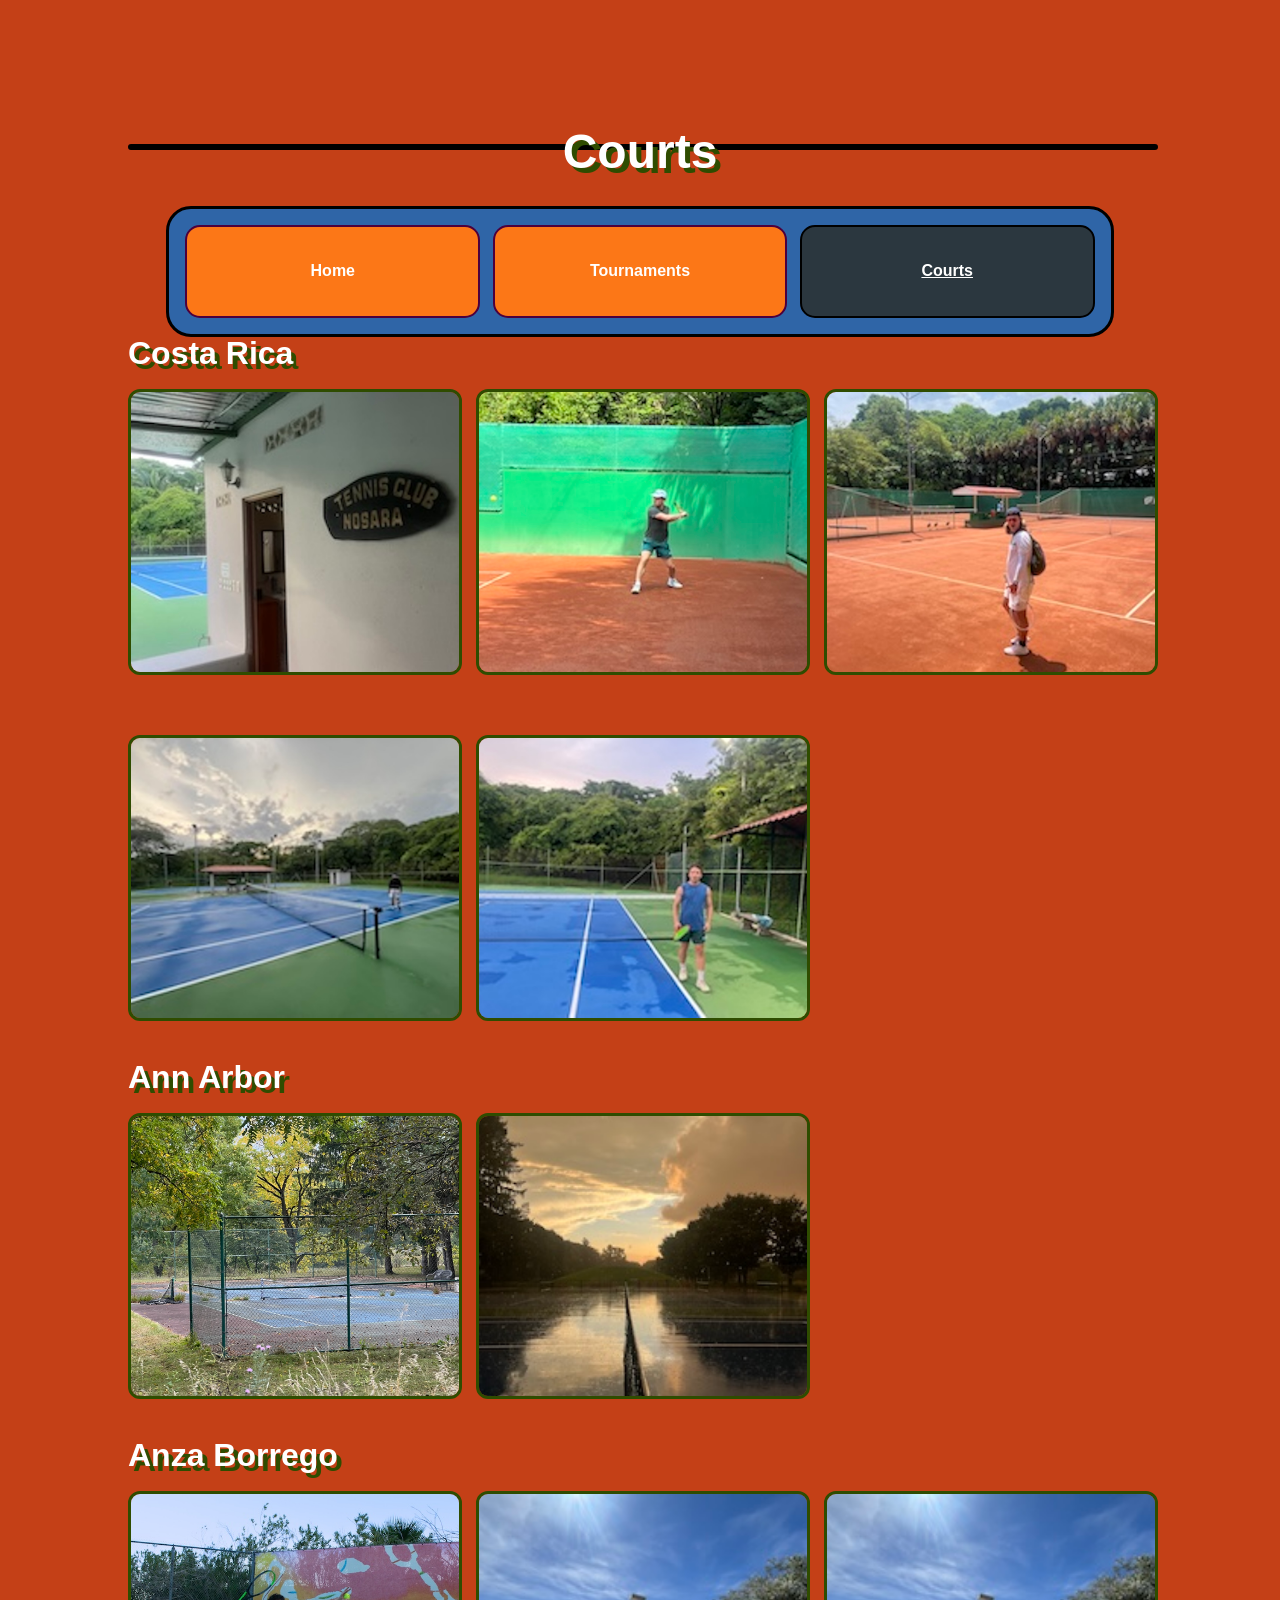
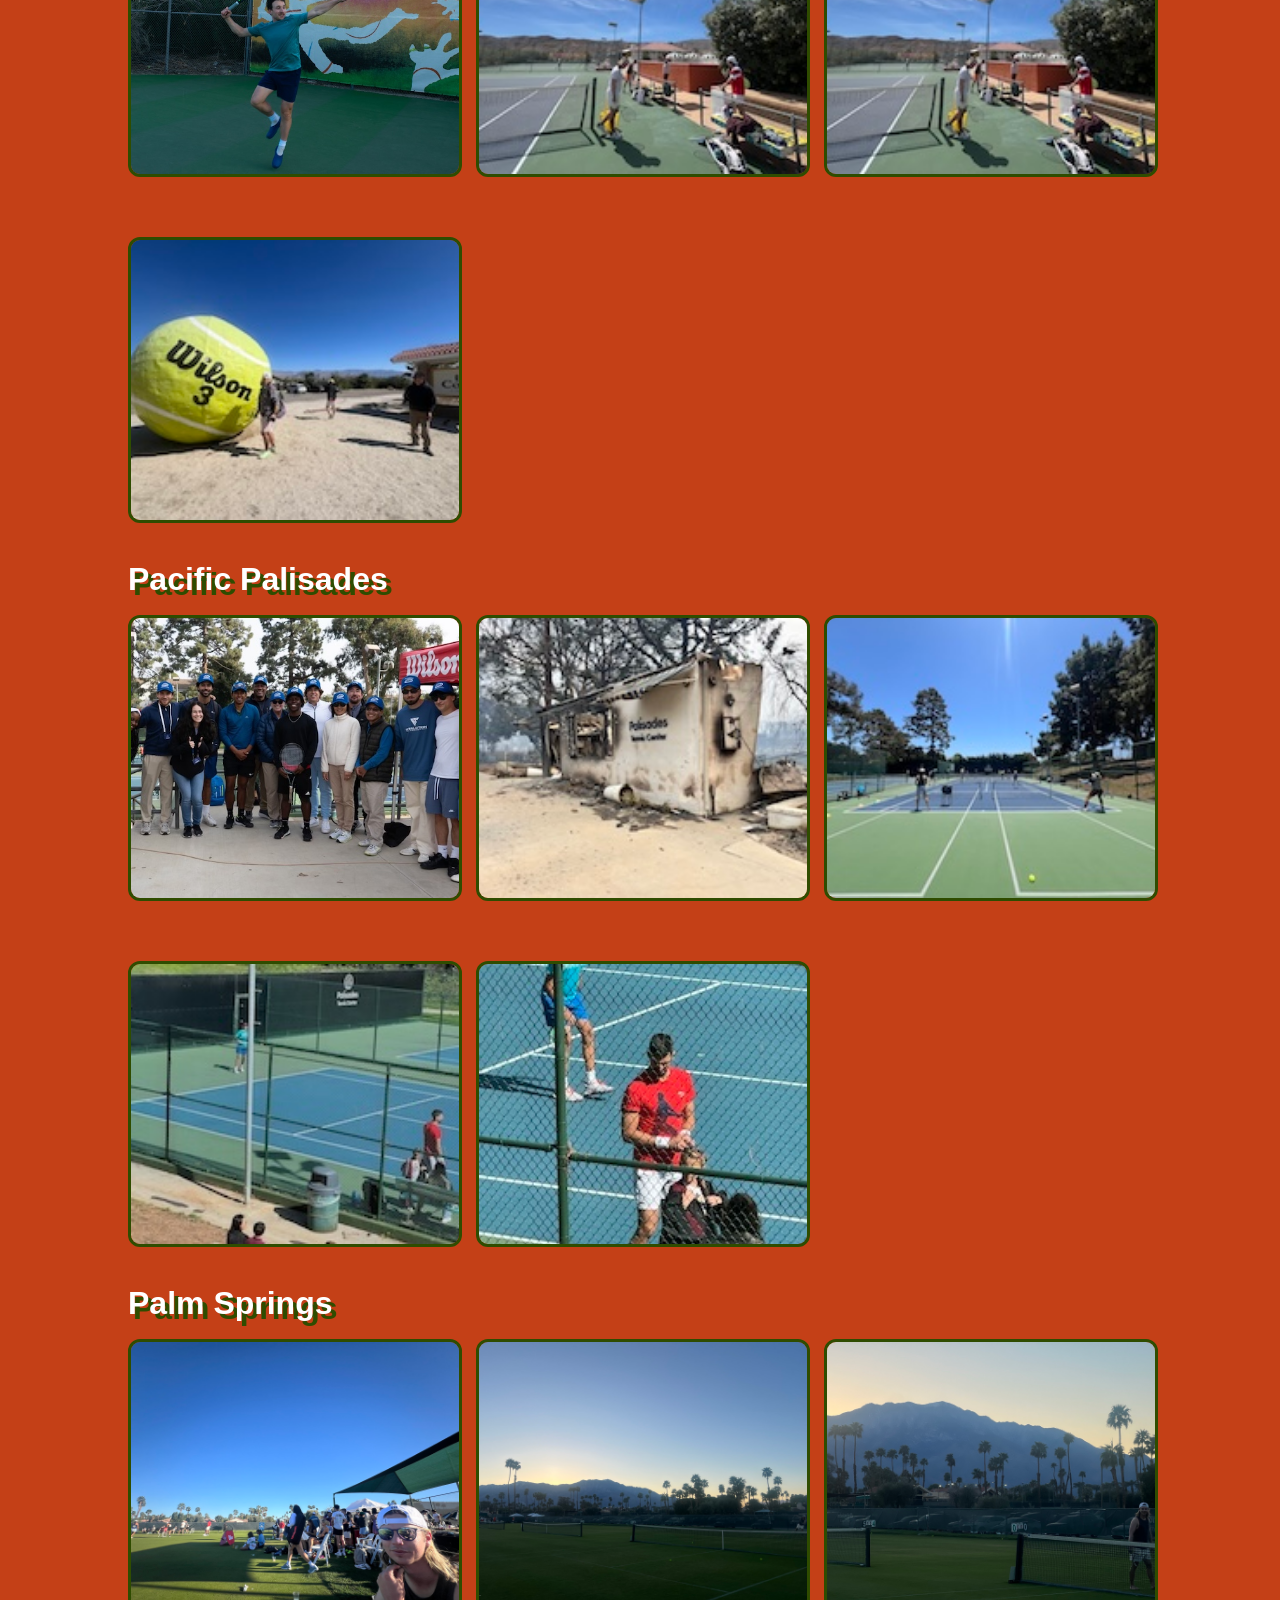
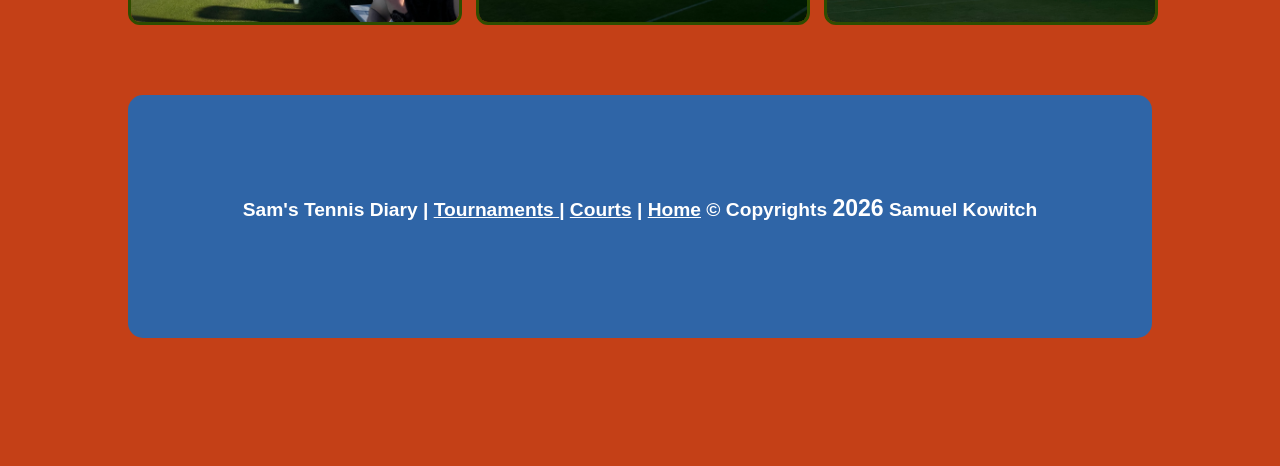
==== commit 036802be: "Add files via upload" ====
--- a/courts.html
+++ b/courts.html
@@ -36,9 +36,9 @@
       <h2>Costa Rica</h2>
     </section>
     <div class="tournament_gallery">
-<a href="media/Courts/Costa_Rica/nosara tennis club.jpeg" data-lightbox="costa-rica" data-title="The Nosara Tennis Club — a gem in the jungle"><img src="media/Courts/Costa_Rica/nosara tennis club.jpeg" alt="Nosara Tennis Club in Costa Rica"></a>
+<a href="media/Courts/Costa_Rica/nosara_tennis_club.jpeg" data-lightbox="costa-rica" data-title="The Nosara Tennis Club — a gem in the jungle"><img src="media/Courts/Costa_Rica/nosara_tennis_club.jpeg" alt="Nosara Tennis Club in Costa Rica"></a>
 <a href="media/Courts/Costa_Rica/clay_backhand.jpeg" data-lightbox="costa-rica" data-title="Ripping a backhand on the clay courts in Costa Rica"><img src="media/Courts/Costa_Rica/clay_backhand.jpeg" alt="Player hitting a backhand on clay in Costa Rica"></a>
-<a href="media/Courts/Costa_Rica/clay _erik.jpeg" data-lightbox="costa-rica" data-title="Erik getting after it on the clay"><img src="media/Courts/Costa_Rica/clay _erik.jpeg" alt="Erik playing tennis on clay in Costa Rica"></a>
+<a href="media/Courts/Costa_Rica/clay_erik.jpeg" data-lightbox="costa-rica" data-title="Erik getting after it on the clay"><img src="media/Courts/Costa_Rica/clay_erik.jpeg" alt="Erik playing tennis on clay in Costa Rica"></a>
 <a href="media/Courts/Costa_Rica/jungle_2.jpeg" data-lightbox="costa-rica" data-title="Tennis surrounded by jungle — doesn't get better than this"><img src="media/Courts/Costa_Rica/jungle_2.jpeg" alt="Tennis court surrounded by jungle in Costa Rica"></a>
 <a href="media/Courts/Costa_Rica/jungle_tennis.jpeg" data-lightbox="costa-rica" data-title="Jungle tennis in full swing"><img src="media/Courts/Costa_Rica/jungle_tennis.jpeg" alt="Tennis being played in the Costa Rican jungle"></a>
     </div>
@@ -53,7 +53,7 @@
       <h2>Anza Borrego</h2>
     </section>
     <div class="tournament_gallery">
-<a href="media/Courts/Anza_Borrego/The Courts.JPG" data-lightbox="anza-borrego" data-title="The courts at Anza Borrego — desert tennis at its finest"><img src="media/Courts/Anza_Borrego/The Courts.JPG" alt="Tennis courts at Anza Borrego"></a>
+<a href="media/Courts/Anza_Borrego/The_Courts.JPG" data-lightbox="anza-borrego" data-title="The courts at Anza Borrego — desert tennis at its finest"><img src="media/Courts/Anza_Borrego/The_Courts.JPG" alt="Tennis courts at Anza Borrego"></a>
 <a href="media/Courts/Anza_Borrego/day_1_hit.jpeg" data-lightbox="anza-borrego" data-title="Day 1 hit at Anza Borrego"><img src="media/Courts/Anza_Borrego/day_1_hit.jpeg" alt="Player hitting tennis at Anza Borrego"></a>
 <a href="media/Courts/Anza_Borrego/hitting.jpeg" data-lightbox="anza-borrego" data-title="Getting some cuts in at Anza Borrego"><img src="media/Courts/Anza_Borrego/hitting.jpeg" alt="Players hitting tennis at Anza Borrego"></a>
 <a href="media/Courts/Anza_Borrego/IMG_4808.jpeg" data-lightbox="anza-borrego" data-title="Taking in the desert scenery at Anza Borrego"><img src="media/Courts/Anza_Borrego/IMG_4808.jpeg" alt="Tennis at Anza Borrego desert"></a>
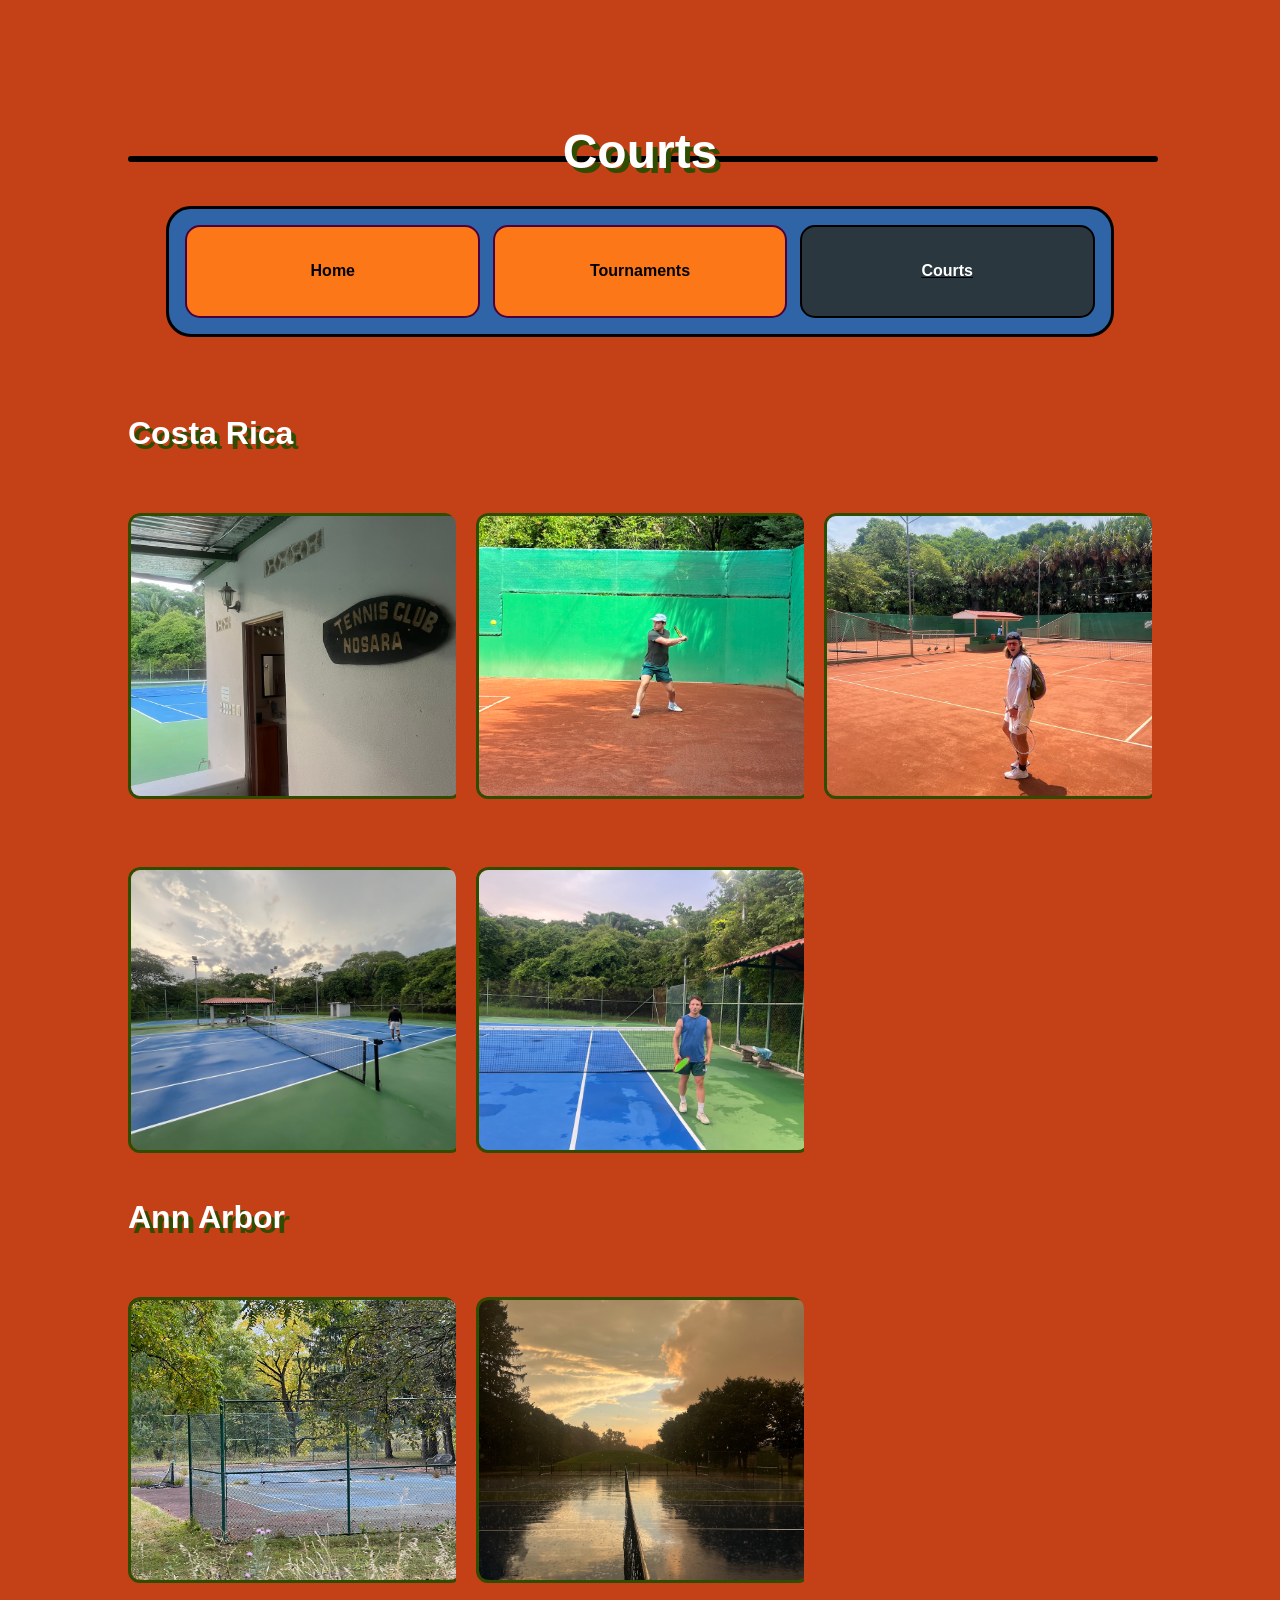
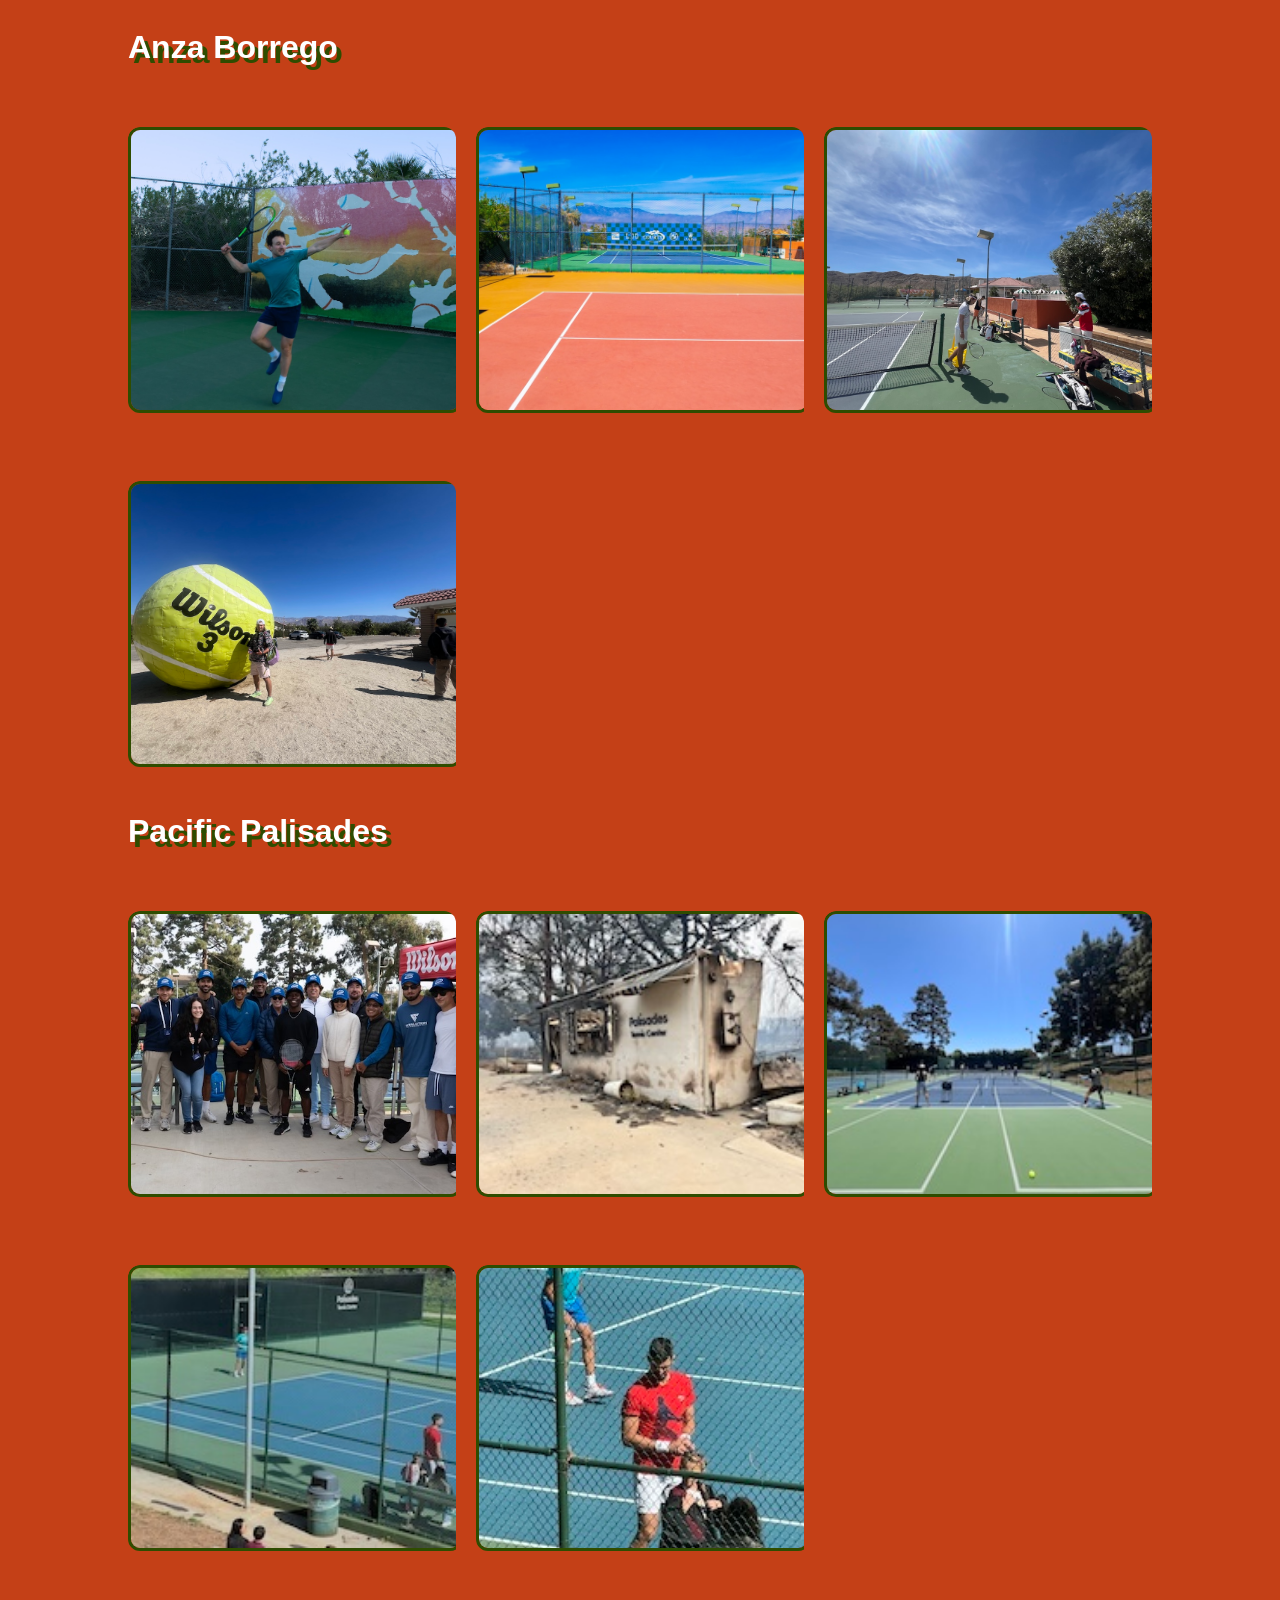
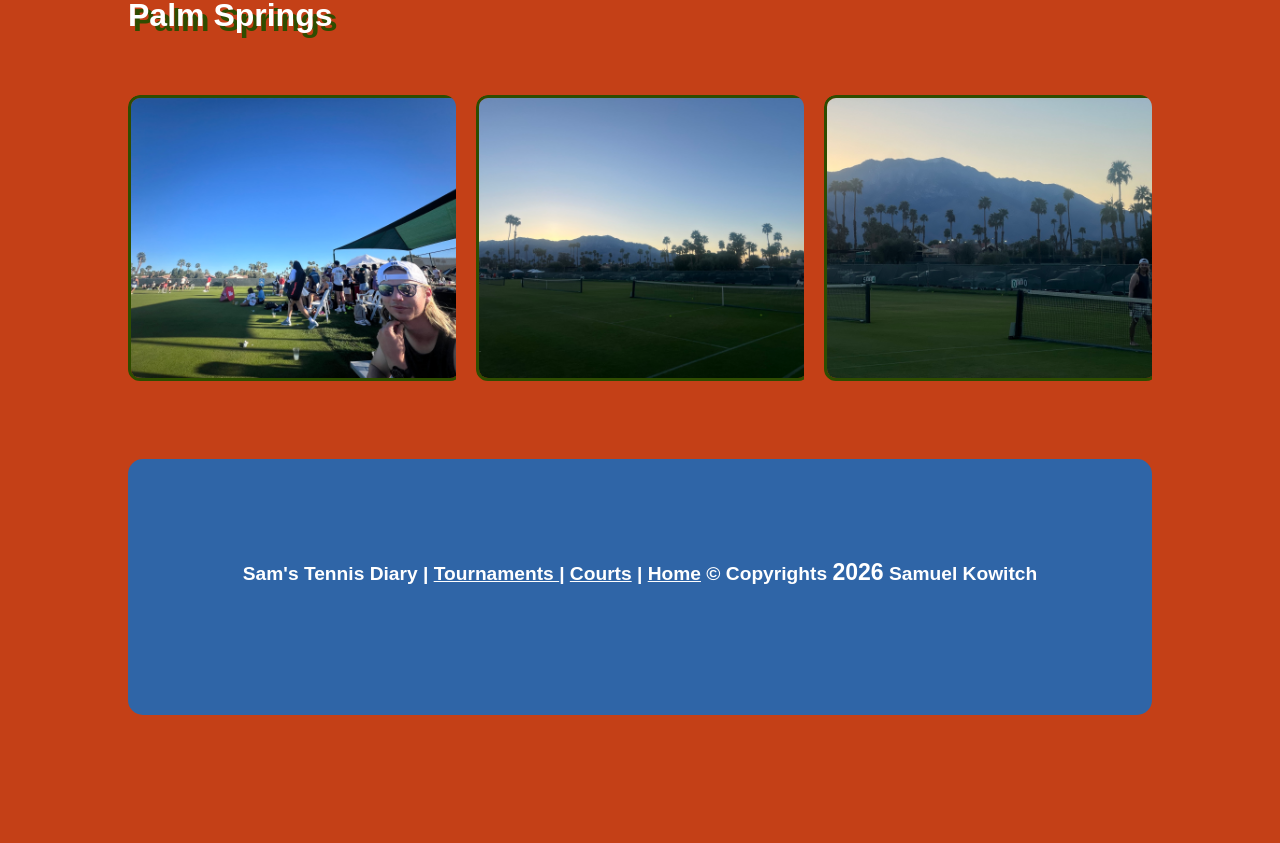
==== commit 8dfa8dd0: "Add files via upload" ====
--- a/courts.html
+++ b/courts.html
@@ -54,7 +54,7 @@
     </section>
     <div class="tournament_gallery">
 <a href="media/Courts/Anza_Borrego/The_Courts.JPG" data-lightbox="anza-borrego" data-title="The courts at Anza Borrego — desert tennis at its finest"><img src="media/Courts/Anza_Borrego/The_Courts.JPG" alt="Tennis courts at Anza Borrego"></a>
-<a href="media/Courts/Anza_Borrego/day_1_hit.jpeg" data-lightbox="anza-borrego" data-title="Day 1 hit at Anza Borrego"><img src="media/Courts/Anza_Borrego/day_1_hit.jpeg" alt="Player hitting tennis at Anza Borrego"></a>
+<a href="media/Courts/Anza_Borrego/day_1_hit.JPG" data-lightbox="anza-borrego" data-title="Day 1 hit at Anza Borrego"><img src="media/Courts/Anza_Borrego/day_1_hit.JPG" alt="Player hitting tennis at Anza Borrego"></a>
 <a href="media/Courts/Anza_Borrego/hitting.jpeg" data-lightbox="anza-borrego" data-title="Getting some cuts in at Anza Borrego"><img src="media/Courts/Anza_Borrego/hitting.jpeg" alt="Players hitting tennis at Anza Borrego"></a>
 <a href="media/Courts/Anza_Borrego/IMG_4808.jpeg" data-lightbox="anza-borrego" data-title="Taking in the desert scenery at Anza Borrego"><img src="media/Courts/Anza_Borrego/IMG_4808.jpeg" alt="Tennis at Anza Borrego desert"></a>
     </div>
--- a/css/styles.css
+++ b/css/styles.css
@@ -2,14 +2,23 @@
 
 /* ── Skip link ── */
 /* Code taken from HW 3 */
-.skip a { position: absolute; top: -1000px; }
+.skip a {
+    position: absolute;
+    top: -1000px;   
+    color: #ffffff;
+}
 .skip a:focus {
     position: absolute;
     top: 25px;
+    color: #ffffff;           /* #000000 on #FFCB05 = 14.0:1 — passes AA */
+    background-color: #2F65A7;
     border-style: dashed;
     border-width: 5px;
-    border-color: #2F65A7;
-    background-color: #FFCB05;
+    border-color: #000000;    /* #000000 on #FFCB05 = 14.0:1 — passes AA */
+    padding: 6px 12px;
+    font-weight: bold;
+    z-index: 99999;
+    text-decoration: none;
 }
 
 /* ── Base styles (smallest screens, < 402px) ── */
@@ -22,6 +31,18 @@
     padding: 4%;
 }
 
+header {
+    margin-bottom: 24px;
+}
+
+main {
+    padding-top: 16px;
+}
+
+section {
+    margin-bottom: 32px;
+}
+
 h1 {
     color: #ffffff;
     text-shadow: 3px 3px #2f4c00;
@@ -36,18 +57,18 @@
     color: #ffffff;
     text-shadow: 3px 3px #2f4c00;
     font-size: 1.4em;
-    margin-bottom: 15px;
+    margin-bottom: 20px;
 }
 h3 {
     color: #ffffff;
     text-shadow: 2px 2px #2f4c00;
     font-size: 1.1em;
-    margin-bottom: 12px;
+    margin-bottom: 16px;
 }
 p {
     color: #ffffff;
     font-size: 1em;
-    margin-bottom: 15px;
+    margin-bottom: 20px;
 }
 
 img {
@@ -55,7 +76,7 @@
     width: 95%;
     height: auto;
     margin: 0 auto;
-    margin-bottom: 15px;
+    margin-bottom: 24px;
 }
 header img {
     width: 85%;
@@ -69,19 +90,21 @@
     border-radius: 25px;
     grid-row: 1/2;
     grid-column: 1/-1;
+    margin-bottom: 16px;
 }
 .header_grid {
     display: grid;
     grid-template-columns: 1fr;
     align-items: center;
     text-align: center;
+    gap: 12px;
 }
 
 /* Nav */
 .grid {
     display: grid;
     grid-template-columns: repeat(1, 1fr);
-    background-color: #00700f;
+    background-color: #2F65A7;
     padding: 10px;
     width: 100%;
     height: auto;
@@ -104,19 +127,48 @@
     height: auto;
 }
 .grid li a {
-    color: #ffffff;
+    color: #000000;        /* black on #fc7717 orange = 8.2:1 — passes AA */
     text-decoration: none;
     font-weight: bold;
     align-self: center;
 }
-.grid li a:hover { color: #024513; text-decoration: underline; }
+.grid li a:hover { color: #00274C; text-decoration: underline; } /* #00274C on #fc7717 = 5.1:1 — passes AA */
 nav a:hover, nav a:focus { border-style: dotted; border-width: 2px; border-color: #800000; }
 .grid .active {
     background-color: #2b373f;
-    color: #ffffff;
     border: 2px solid black;
     border-radius: 15px;
     text-decoration: underline;
+}
+.grid .active a { color: #ffffff; } /* white on #2b373f = 10.1:1 — passes AA */
+
+/* Homepage flexbox gallery */
+.homepage_gallery {
+    display: flex;
+    flex-wrap: wrap;
+    gap: 12px;
+    margin-bottom: 20px;
+}
+.homepage_gallery a {
+    flex: 1 1 200px;
+    position: relative;
+    display: block;
+    overflow: hidden;
+    border-radius: 12px;
+}
+.homepage_gallery a img {
+    width: 100%;
+    height: 220px;
+    object-fit: cover;
+    border-radius: 12px;
+    border: 3px solid #2f4c00;
+    margin: 0;
+    transition: transform 0.2s ease, box-shadow 0.2s ease, border-color 0.2s ease;
+}
+.homepage_gallery a img:hover {
+    transform: scale(1.04);
+    box-shadow: 0 8px 20px rgba(0, 0, 0, 0.4);
+    border-color: #ffffff;
 }
 
 /* Gallery */
@@ -124,6 +176,12 @@
     display: grid;
     grid-template-columns: 1fr;
     gap: 12px;
+}
+.tournament_gallery a {
+    position: relative;
+    display: block;
+    overflow: hidden;
+    border-radius: 12px;
 }
 .tournament_gallery a img {
     width: 100%;
@@ -139,6 +197,31 @@
     border-color: #ffffff;
 }
 
+/* Caption overlay on hover (reads data-title from the <a> tag) */
+.tournament_gallery a::after,
+.homepage_gallery a::after {
+    content: attr(data-title);
+    position: absolute;
+    bottom: 0;
+    left: 0;
+    right: 0;
+    background: rgba(0, 0, 0, 0.68);
+    color: #ffffff;
+    font-size: 0.8em;
+    font-weight: bold;
+    padding: 8px 10px;
+    border-radius: 0 0 12px 12px;
+    opacity: 0;
+    transform: translateY(4px);
+    transition: opacity 0.2s ease, transform 0.2s ease;
+    pointer-events: none;
+}
+.tournament_gallery a:hover::after,
+.homepage_gallery a:hover::after {
+    opacity: 1;
+    transform: translateY(0);
+}
+
 /* Lightbox grow animation */
 @keyframes lb-grow {
     from { transform: scale(0.6); opacity: 0; }
@@ -182,6 +265,9 @@
         margin: 20%;
         padding: 10px;
     }
+    header { margin-bottom: 36px; }
+    main { padding-top: 24px; }
+    section { margin-bottom: 48px; }
     h1 {
         font-size: 3em;
         margin-bottom: 30px;
@@ -189,17 +275,17 @@
     }
     h2 {
         font-size: 2em;
-        margin-bottom: 20px;
+        margin-bottom: 24px;
         text-shadow: 5px 5px #2f4c00;
     }
     h3 {
         font-size: 1.5em;
-        margin-bottom: 15px;
-    }
-    p { font-size: 1.2em; }
+        margin-bottom: 18px;
+    }
+    p { font-size: 1.2em; margin-bottom: 24px; }
     img {
         width: 80%;
-        margin-bottom: 20px;
+        margin-bottom: 32px;
     }
     header img { width: 65%; }
     .grid {
@@ -224,6 +310,11 @@
         margin: 5%;
         padding: 5%;
     }
+    header { margin-bottom: 48px; }
+    main { padding-top: 32px; }
+    section { margin-bottom: 64px; }
+    h2 { margin-bottom: 28px; }
+    p { margin-bottom: 28px; }
     .grid {
         grid-template-columns: repeat(3, 1fr);
         background-color: #2F65A7;
@@ -231,7 +322,7 @@
     header img { width: 25%; }
     img {
         width: 50%;
-        margin-bottom: 40px;
+        margin-bottom: 48px;
     }
     .tournament_gallery { grid-template-columns: repeat(3, 1fr); }
     .tournament_gallery a img {
